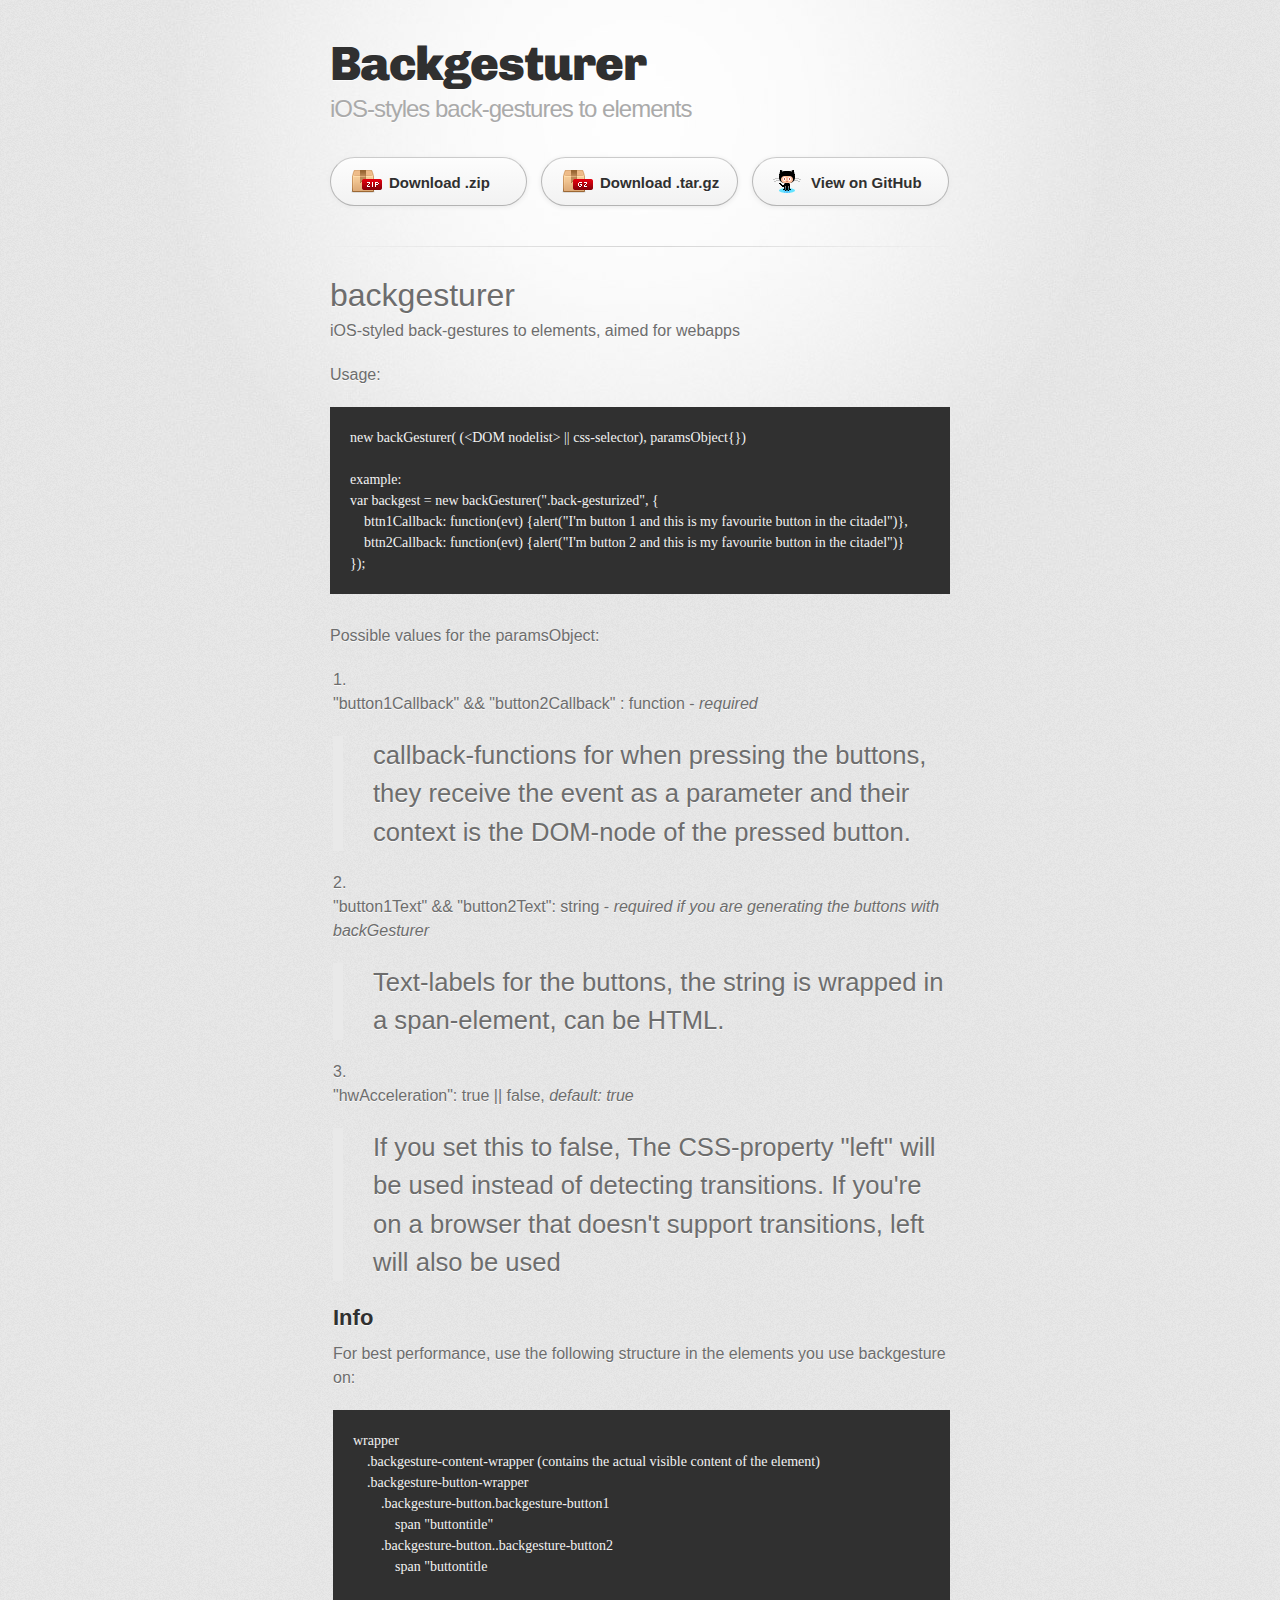
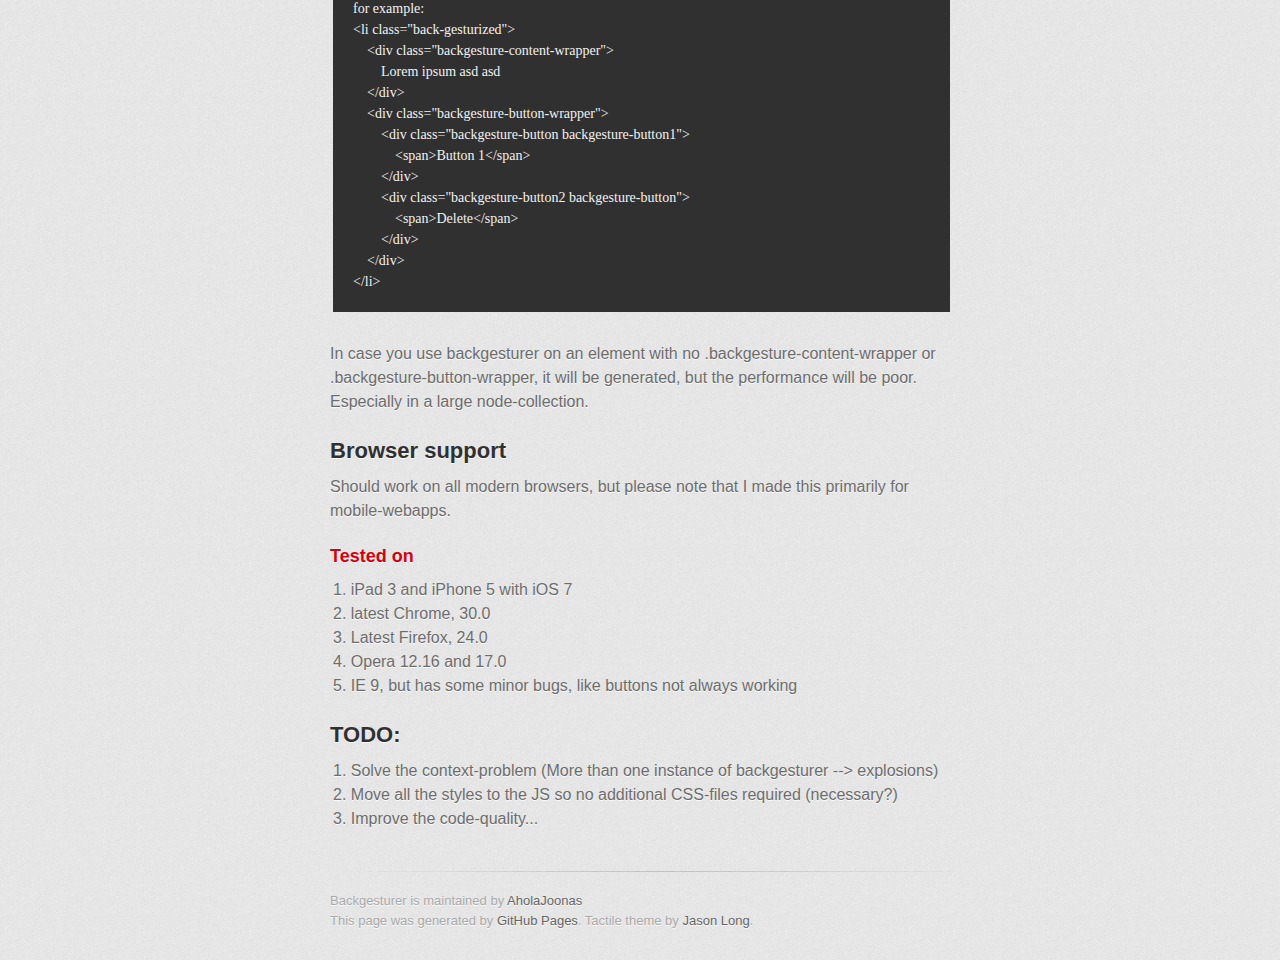
==== index.html @ 20828488 "Create gh-pages branch via GitHub" ====
<!DOCTYPE html>
<html>
  <head>
    <meta charset='utf-8'>
    <meta http-equiv="X-UA-Compatible" content="chrome=1">
    <link href='https://fonts.googleapis.com/css?family=Chivo:900' rel='stylesheet' type='text/css'>
    <link rel="stylesheet" type="text/css" href="stylesheets/stylesheet.css" media="screen" />
    <link rel="stylesheet" type="text/css" href="stylesheets/pygment_trac.css" media="screen" />
    <link rel="stylesheet" type="text/css" href="stylesheets/print.css" media="print" />
    <!--[if lt IE 9]>
    <script src="//html5shiv.googlecode.com/svn/trunk/html5.js"></script>
    <![endif]-->
    <title>Backgesturer by AholaJoonas</title>
  </head>

  <body>
    <div id="container">
      <div class="inner">

        <header>
          <h1>Backgesturer</h1>
          <h2>iOS-styles back-gestures to elements</h2>
        </header>

        <section id="downloads" class="clearfix">
          <a href="https://github.com/AholaJoonas/backgesturer/zipball/master" id="download-zip" class="button"><span>Download .zip</span></a>
          <a href="https://github.com/AholaJoonas/backgesturer/tarball/master" id="download-tar-gz" class="button"><span>Download .tar.gz</span></a>
          <a href="https://github.com/AholaJoonas/backgesturer" id="view-on-github" class="button"><span>View on GitHub</span></a>
        </section>

        <hr>

        <section id="main_content">
          <h1>
<a name="backgesturer" class="anchor" href="#backgesturer"><span class="octicon octicon-link"></span></a>backgesturer</h1>

<p>iOS-styled back-gestures to elements, aimed for webapps</p>

<p>Usage:</p>

<pre><code>new backGesturer( (&lt;DOM nodelist&gt; || css-selector), paramsObject{})

example:
var backgest = new backGesturer(".back-gesturized", {
    bttn1Callback: function(evt) {alert("I'm button 1 and this is my favourite button in the citadel")},
    bttn2Callback: function(evt) {alert("I'm button 2 and this is my favourite button in the citadel")}
}); 
</code></pre>

<p>Possible values for the paramsObject:</p>

<ol>
<li>
<p>"button1Callback" &amp;&amp; "button2Callback" : function - <em>required</em> </p>

<blockquote>
<p>callback-functions for when pressing the buttons, they receive the event as a parameter and their context is the DOM-node of the pressed button.</p>
</blockquote>
</li>
<li>
<p>"button1Text" &amp;&amp; "button2Text": string - <em>required if you are generating the buttons with backGesturer</em></p>

<blockquote>
<p>Text-labels for the buttons, the string is wrapped in a span-element, can be HTML.</p>
</blockquote>
</li>
<li>
<p>"hwAcceleration": true || false,  <em>default: true</em></p>

<blockquote>
<p>If you set this to false, The CSS-property "left" will be used instead of detecting transitions.
If you're on a browser that doesn't support transitions, left will also be used</p>
</blockquote>

<h2>
<a name="info" class="anchor" href="#info"><span class="octicon octicon-link"></span></a>Info</h2>

<p>For best performance, use the following structure in the elements you use backgesture on:</p>

<pre><code>wrapper
    .backgesture-content-wrapper (contains the actual visible content of the element)
    .backgesture-button-wrapper
        .backgesture-button.backgesture-button1
            span "buttontitle"
        .backgesture-button..backgesture-button2
            span "buttontitle

for example:
&lt;li class="back-gesturized"&gt;
    &lt;div class="backgesture-content-wrapper"&gt;
        Lorem ipsum asd asd
    &lt;/div&gt;
    &lt;div class="backgesture-button-wrapper"&gt;
        &lt;div class="backgesture-button backgesture-button1"&gt;
            &lt;span&gt;Button 1&lt;/span&gt;
        &lt;/div&gt;
        &lt;div class="backgesture-button2 backgesture-button"&gt;
            &lt;span&gt;Delete&lt;/span&gt;
        &lt;/div&gt;
    &lt;/div&gt;
&lt;/li&gt;
</code></pre>
</li>
</ol><p>In case you use backgesturer on an element with no .backgesture-content-wrapper or .backgesture-button-wrapper, it will be generated, but the performance will be poor. Especially in a large node-collection.</p>

<h2>
<a name="browser-support" class="anchor" href="#browser-support"><span class="octicon octicon-link"></span></a>Browser support</h2>

<p>Should work on all modern browsers, but please note that I made this primarily for mobile-webapps.</p>

<h3>
<a name="tested-on" class="anchor" href="#tested-on"><span class="octicon octicon-link"></span></a>Tested on</h3>

<ol>
<li>iPad 3 and iPhone 5 with iOS 7</li>
<li>latest Chrome, 30.0</li>
<li>Latest Firefox, 24.0</li>
<li>Opera 12.16 and 17.0</li>
<li>IE 9, but has some minor bugs, like buttons not always working</li>
</ol><h2>
<a name="todo" class="anchor" href="#todo"><span class="octicon octicon-link"></span></a>TODO:</h2>

<ol>
<li>Solve the context-problem (More than one instance of backgesturer --&gt; explosions)</li>
<li>Move all the styles to the JS so no additional CSS-files required (necessary?)</li>
<li>Improve the code-quality...</li>
</ol>
        </section>

        <footer>
          Backgesturer is maintained by <a href="https://github.com/AholaJoonas">AholaJoonas</a><br>
          This page was generated by <a href="http://pages.github.com">GitHub Pages</a>. Tactile theme by <a href="https://twitter.com/jasonlong">Jason Long</a>.
        </footer>

        
      </div>
    </div>
  </body>
</html>
---- stylesheets/stylesheet.css ----
/* http://meyerweb.com/eric/tools/css/reset/ 
   v2.0 | 20110126
   License: none (public domain)
*/
html, body, div, span, applet, object, iframe,
h1, h2, h3, h4, h5, h6, p, blockquote, pre,
a, abbr, acronym, address, big, cite, code,
del, dfn, em, img, ins, kbd, q, s, samp,
small, strike, strong, sub, sup, tt, var,
b, u, i, center,
dl, dt, dd, ol, ul, li,
fieldset, form, label, legend,
table, caption, tbody, tfoot, thead, tr, th, td,
article, aside, canvas, details, embed, 
figure, figcaption, footer, header, hgroup, 
menu, nav, output, ruby, section, summary,
time, mark, audio, video {
	margin: 0;
	padding: 0;
	border: 0;
	font-size: 100%;
	font: inherit;
	vertical-align: baseline;
}
/* HTML5 display-role reset for older browsers */
article, aside, details, figcaption, figure, 
footer, header, hgroup, menu, nav, section {
	display: block;
}
body {
	line-height: 1;
}
ol, ul {
	list-style: none;
}
blockquote, q {
	quotes: none;
}
blockquote:before, blockquote:after,
q:before, q:after {
	content: '';
	content: none;
}
table {
	border-collapse: collapse;
	border-spacing: 0;
}

/* LAYOUT STYLES */
body {
  font-size: 1em;
  line-height: 1.5; 
  background: #e7e7e7 url(../images/body-bg.png) 0 0 repeat;
  font-family: 'Helvetica Neue', Helvetica, Arial, serif;
  text-shadow: 0 1px 0 rgba(255, 255, 255, 0.8);
  color: #6d6d6d;
}

a {
  color: #d5000d;
}
a:hover {
  color: #c5000c;
}

header {
  padding-top: 35px;
  padding-bottom: 25px;
}

header h1 {
  font-family: 'Chivo', 'Helvetica Neue', Helvetica, Arial, serif; font-weight: 900;
  letter-spacing: -1px;
  font-size: 48px;
  color: #303030;
  line-height: 1.2;
}

header h2 {
  letter-spacing: -1px;
  font-size: 24px;
  color: #aaa;
  font-weight: normal;
  line-height: 1.3;
}

#container {
  background: transparent url(../images/highlight-bg.jpg) 50% 0 no-repeat;
  min-height: 595px;
}

.inner {
  width: 620px;
  margin: 0 auto;
}

#container .inner img {
  max-width: 100%;
}

#downloads {
  margin-bottom: 40px;
}

a.button {
  -moz-border-radius: 30px;
  -webkit-border-radius: 30px;                     
  border-radius: 30px;
  border-top: solid 1px #cbcbcb;
  border-left: solid 1px #b7b7b7;
  border-right: solid 1px #b7b7b7;
  border-bottom: solid 1px #b3b3b3;
  color: #303030;
  line-height: 25px;
  font-weight: bold;
  font-size: 15px;
  padding: 12px 8px 12px 8px;
  display: block;
  float: left;
  width: 179px;
  margin-right: 14px;  
  background: #fdfdfd; /* Old browsers */
  background: -moz-linear-gradient(top,  #fdfdfd 0%, #f2f2f2 100%); /* FF3.6+ */
  background: -webkit-gradient(linear, left top, left bottom, color-stop(0%,#fdfdfd), color-stop(100%,#f2f2f2)); /* Chrome,Safari4+ */
  background: -webkit-linear-gradient(top,  #fdfdfd 0%,#f2f2f2 100%); /* Chrome10+,Safari5.1+ */
  background: -o-linear-gradient(top,  #fdfdfd 0%,#f2f2f2 100%); /* Opera 11.10+ */
  background: -ms-linear-gradient(top,  #fdfdfd 0%,#f2f2f2 100%); /* IE10+ */
  background: linear-gradient(top,  #fdfdfd 0%,#f2f2f2 100%); /* W3C */
  filter: progid:DXImageTransform.Microsoft.gradient( startColorstr='#fdfdfd', endColorstr='#f2f2f2',GradientType=0 ); /* IE6-9 */
  -webkit-box-shadow: 10px 10px 5px #888;
  -moz-box-shadow: 10px 10px 5px #888;
  box-shadow: 0px 1px 5px #e8e8e8;
}
a.button:hover {
  border-top: solid 1px #b7b7b7;
  border-left: solid 1px #b3b3b3;
  border-right: solid 1px #b3b3b3;
  border-bottom: solid 1px #b3b3b3;
  background: #fafafa; /* Old browsers */
  background: -moz-linear-gradient(top,  #fdfdfd 0%, #f6f6f6 100%); /* FF3.6+ */
  background: -webkit-gradient(linear, left top, left bottom, color-stop(0%,#fdfdfd), color-stop(100%,#f6f6f6)); /* Chrome,Safari4+ */
  background: -webkit-linear-gradient(top,  #fdfdfd 0%,#f6f6f6 100%); /* Chrome10+,Safari5.1+ */
  background: -o-linear-gradient(top,  #fdfdfd 0%,#f6f6f6 100%); /* Opera 11.10+ */
  background: -ms-linear-gradient(top,  #fdfdfd 0%,#f6f6f6 100%); /* IE10+ */
  background: linear-gradient(top,  #fdfdfd 0%,#f6f6f6, 100%); /* W3C */
  filter: progid:DXImageTransform.Microsoft.gradient( startColorstr='#fdfdfd', endColorstr='#f6f6f6',GradientType=0 ); /* IE6-9 */
}

a.button span {
  padding-left: 50px;
  display: block;
  height: 23px;
}

#download-zip span {
  background: transparent url(../images/zip-icon.png) 12px 50% no-repeat;
}
#download-tar-gz span {
  background: transparent url(../images/tar-gz-icon.png) 12px 50% no-repeat;
}
#view-on-github span {
  background: transparent url(../images/octocat-icon.png) 12px 50% no-repeat;
}
#view-on-github {
  margin-right: 0;
}

code, pre {
  font-family: Monaco, "Bitstream Vera Sans Mono", "Lucida Console", Terminal;
  color: #222;
  margin-bottom: 30px;
  font-size: 14px;
}

code {
  background-color: #f2f2f2;
  border: solid 1px #ddd;
  padding: 0 3px;
}

pre {
  padding: 20px;
  background: #303030;
  color: #f2f2f2;
  text-shadow: none;
  overflow: auto;
}
pre code {
  color: #f2f2f2;
  background-color: #303030;
  border: none;
  padding: 0;
}

ul, ol, dl {
  margin-bottom: 20px;
}


/* COMMON STYLES */

hr {
  height: 1px;
  line-height: 1px;
  margin-top: 1em;
  padding-bottom: 1em;
  border: none;
  background: transparent url('../images/hr.png') 50% 0 no-repeat;
}

strong {
  font-weight: bold;
}

em {
  font-style: italic;
}

table {
  width: 100%;
  border: 1px solid #ebebeb;
}

th {
  font-weight: 500;
}

td {
  border: 1px solid #ebebeb;
  text-align: center; 
  font-weight: 300;
}

form {
  background: #f2f2f2;
  padding: 20px;
  
}


/* GENERAL ELEMENT TYPE STYLES */

h1 {
  font-size: 32px;
} 

h2 {
  font-size: 22px;
  font-weight: bold;
  color: #303030;
  margin-bottom: 8px;
} 

h3 {
  color: #d5000d;
  font-size: 18px;
  font-weight: bold;
  margin-bottom: 8px;
} 
 
h4 {
  font-size: 16px;
  color: #303030;
  font-weight: bold;
} 

h5 {
  font-size: 1em;
  color: #303030;
} 

h6 {
  font-size: .8em;
  color: #303030;
} 

p {
  font-weight: 300;
  margin-bottom: 20px;
}
 
a {
  text-decoration: none;
}

p a {
  font-weight: 400;
}

blockquote {
  font-size: 1.6em;
  border-left: 10px solid #e9e9e9;
  margin-bottom: 20px;
  padding: 0 0 0 30px;
}

ul li {
  list-style: disc inside;
  padding-left: 20px;
}

ol li {
  list-style: decimal inside;
  padding-left: 3px;
}

dl dt {
  color: #303030;
}

footer {
  background: transparent url('../images/hr.png') 0 0 no-repeat;
  margin-top: 40px;
  padding-top: 20px;
  padding-bottom: 30px;
  font-size: 13px;
  color: #aaa;
}

footer a {
  color: #666;
}
footer a:hover {
  color: #444;
}

/* MISC */
.clearfix:after {
  clear: both;
  content: '.';
  display: block;
  visibility: hidden;
  height: 0;
}

.clearfix {display: inline-block;}
* html .clearfix {height: 1%;}
.clearfix {display: block;}

/* #Media Queries
================================================== */

/* Smaller than standard 960 (devices and browsers) */
@media only screen and (max-width: 959px) {}

/* Tablet Portrait size to standard 960 (devices and browsers) */
@media only screen and (min-width: 768px) and (max-width: 959px) {}

/* All Mobile Sizes (devices and browser) */
@media only screen and (max-width: 767px) {
  header {
    padding-top: 10px;
    padding-bottom: 10px;
  }
  #downloads {
    margin-bottom: 25px;
  }
  #download-zip, #download-tar-gz {
    display: none;
  }
  .inner {
    width: 94%;
    margin: 0 auto;
  }
}

/* Mobile Landscape Size to Tablet Portrait (devices and browsers) */
@media only screen and (min-width: 480px) and (max-width: 767px) {}

/* Mobile Portrait Size to Mobile Landscape Size (devices and browsers) */
@media only screen and (max-width: 479px) {}
---- stylesheets/pygment_trac.css ----
.highlight  { background: #ffffff; }
.highlight .c { color: #999988; font-style: italic } /* Comment */
.highlight .err { color: #a61717; background-color: #e3d2d2 } /* Error */
.highlight .k { font-weight: bold } /* Keyword */
.highlight .o { font-weight: bold } /* Operator */
.highlight .cm { color: #999988; font-style: italic } /* Comment.Multiline */
.highlight .cp { color: #999999; font-weight: bold } /* Comment.Preproc */
.highlight .c1 { color: #999988; font-style: italic } /* Comment.Single */
.highlight .cs { color: #999999; font-weight: bold; font-style: italic } /* Comment.Special */
.highlight .gd { color: #000000; background-color: #ffdddd } /* Generic.Deleted */
.highlight .gd .x { color: #000000; background-color: #ffaaaa } /* Generic.Deleted.Specific */
.highlight .ge { font-style: italic } /* Generic.Emph */
.highlight .gr { color: #aa0000 } /* Generic.Error */
.highlight .gh { color: #999999 } /* Generic.Heading */
.highlight .gi { color: #000000; background-color: #ddffdd } /* Generic.Inserted */
.highlight .gi .x { color: #000000; background-color: #aaffaa } /* Generic.Inserted.Specific */
.highlight .go { color: #888888 } /* Generic.Output */
.highlight .gp { color: #555555 } /* Generic.Prompt */
.highlight .gs { font-weight: bold } /* Generic.Strong */
.highlight .gu { color: #800080; font-weight: bold; } /* Generic.Subheading */
.highlight .gt { color: #aa0000 } /* Generic.Traceback */
.highlight .kc { font-weight: bold } /* Keyword.Constant */
.highlight .kd { font-weight: bold } /* Keyword.Declaration */
.highlight .kn { font-weight: bold } /* Keyword.Namespace */
.highlight .kp { font-weight: bold } /* Keyword.Pseudo */
.highlight .kr { font-weight: bold } /* Keyword.Reserved */
.highlight .kt { color: #445588; font-weight: bold } /* Keyword.Type */
.highlight .m { color: #009999 } /* Literal.Number */
.highlight .s { color: #d14 } /* Literal.String */
.highlight .na { color: #008080 } /* Name.Attribute */
.highlight .nb { color: #0086B3 } /* Name.Builtin */
.highlight .nc { color: #445588; font-weight: bold } /* Name.Class */
.highlight .no { color: #008080 } /* Name.Constant */
.highlight .ni { color: #800080 } /* Name.Entity */
.highlight .ne { color: #990000; font-weight: bold } /* Name.Exception */
.highlight .nf { color: #990000; font-weight: bold } /* Name.Function */
.highlight .nn { color: #555555 } /* Name.Namespace */
.highlight .nt { color: #000080 } /* Name.Tag */
.highlight .nv { color: #008080 } /* Name.Variable */
.highlight .ow { font-weight: bold } /* Operator.Word */
.highlight .w { color: #bbbbbb } /* Text.Whitespace */
.highlight .mf { color: #009999 } /* Literal.Number.Float */
.highlight .mh { color: #009999 } /* Literal.Number.Hex */
.highlight .mi { color: #009999 } /* Literal.Number.Integer */
.highlight .mo { color: #009999 } /* Literal.Number.Oct */
.highlight .sb { color: #d14 } /* Literal.String.Backtick */
.highlight .sc { color: #d14 } /* Literal.String.Char */
.highlight .sd { color: #d14 } /* Literal.String.Doc */
.highlight .s2 { color: #d14 } /* Literal.String.Double */
.highlight .se { color: #d14 } /* Literal.String.Escape */
.highlight .sh { color: #d14 } /* Literal.String.Heredoc */
.highlight .si { color: #d14 } /* Literal.String.Interpol */
.highlight .sx { color: #d14 } /* Literal.String.Other */
.highlight .sr { color: #009926 } /* Literal.String.Regex */
.highlight .s1 { color: #d14 } /* Literal.String.Single */
.highlight .ss { color: #990073 } /* Literal.String.Symbol */
.highlight .bp { color: #999999 } /* Name.Builtin.Pseudo */
.highlight .vc { color: #008080 } /* Name.Variable.Class */
.highlight .vg { color: #008080 } /* Name.Variable.Global */
.highlight .vi { color: #008080 } /* Name.Variable.Instance */
.highlight .il { color: #009999 } /* Literal.Number.Integer.Long */

.type-csharp .highlight .k { color: #0000FF }
.type-csharp .highlight .kt { color: #0000FF }
.type-csharp .highlight .nf { color: #000000; font-weight: normal }
.type-csharp .highlight .nc { color: #2B91AF }
.type-csharp .highlight .nn { color: #000000 }
.type-csharp .highlight .s { color: #A31515 }
.type-csharp .highlight .sc { color: #A31515 }
---- stylesheets/print.css ----
html, body, div, span, applet, object, iframe,
h1, h2, h3, h4, h5, h6, p, blockquote, pre,
a, abbr, acronym, address, big, cite, code,
del, dfn, em, img, ins, kbd, q, s, samp,
small, strike, strong, sub, sup, tt, var,
b, u, i, center,
dl, dt, dd, ol, ul, li,
fieldset, form, label, legend,
table, caption, tbody, tfoot, thead, tr, th, td,
article, aside, canvas, details, embed, 
figure, figcaption, footer, header, hgroup, 
menu, nav, output, ruby, section, summary,
time, mark, audio, video {
  margin: 0;
  padding: 0;
  border: 0;
  font-size: 100%;
  font: inherit;
  vertical-align: baseline;
}
/* HTML5 display-role reset for older browsers */
article, aside, details, figcaption, figure, 
footer, header, hgroup, menu, nav, section {
  display: block;
}
body {
  line-height: 1;
}
ol, ul {
  list-style: none;
}
blockquote, q {
  quotes: none;
}
blockquote:before, blockquote:after,
q:before, q:after {
  content: '';
  content: none;
}
table {
  border-collapse: collapse;
  border-spacing: 0;
}
body {
  font-size: 13px;
  line-height: 1.5; 
  font-family: 'Helvetica Neue', Helvetica, Arial, serif;
  color: #000;
}

a {
  color: #d5000d;
  font-weight: bold;
}

header {
  padding-top: 35px;
  padding-bottom: 10px;
}

header h1 {
  font-weight: bold;
  letter-spacing: -1px;
  font-size: 48px;
  color: #303030;
  line-height: 1.2;
}

header h2 {
  letter-spacing: -1px;
  font-size: 24px;
  color: #aaa;
  font-weight: normal;
  line-height: 1.3;
}
#downloads {
  display: none;
}
#main_content {
  padding-top: 20px;
}

code, pre {
  font-family: Monaco, "Bitstream Vera Sans Mono", "Lucida Console", Terminal;
  color: #222;
  margin-bottom: 30px;
  font-size: 12px;
}

code {
  padding: 0 3px;
}

pre {
  border: solid 1px #ddd;
  padding: 20px;
  overflow: auto;
}
pre code {
  padding: 0;
}

ul, ol, dl {
  margin-bottom: 20px;
}


/* COMMON STYLES */

table {
  width: 100%;
  border: 1px solid #ebebeb;
}

th {
  font-weight: 500;
}

td {
  border: 1px solid #ebebeb;
  text-align: center; 
  font-weight: 300;
}

form {
  background: #f2f2f2;
  padding: 20px;
  
}


/* GENERAL ELEMENT TYPE STYLES */

h1 {
  font-size: 2.8em;
} 

h2 {
  font-size: 22px;
  font-weight: bold;
  color: #303030;
  margin-bottom: 8px;
} 

h3 {
  color: #d5000d;
  font-size: 18px;
  font-weight: bold;
  margin-bottom: 8px;
} 
 
h4 {
  font-size: 16px;
  color: #303030;
  font-weight: bold;
} 

h5 {
  font-size: 1em;
  color: #303030;
} 

h6 {
  font-size: .8em;
  color: #303030;
} 

p {
  font-weight: 300;
  margin-bottom: 20px;
}
 
a {
  text-decoration: none;
}

p a {
  font-weight: 400;
}

blockquote {
  font-size: 1.6em;
  border-left: 10px solid #e9e9e9;
  margin-bottom: 20px;
  padding: 0 0 0 30px;
}

ul li {
  list-style: disc inside;
  padding-left: 20px;
}

ol li {
  list-style: decimal inside;
  padding-left: 3px;
}

dl dd {
  font-style: italic;
  font-weight: 100;
}

footer {
  margin-top: 40px;
  padding-top: 20px;
  padding-bottom: 30px;
  font-size: 13px;
  color: #aaa;
}

footer a {
  color: #666;
}

/* MISC */
.clearfix:after {
  clear: both;
  content: '.';
  display: block;
  visibility: hidden;
  height: 0;
}

.clearfix {display: inline-block;}
* html .clearfix {height: 1%;}
.clearfix {display: block;}
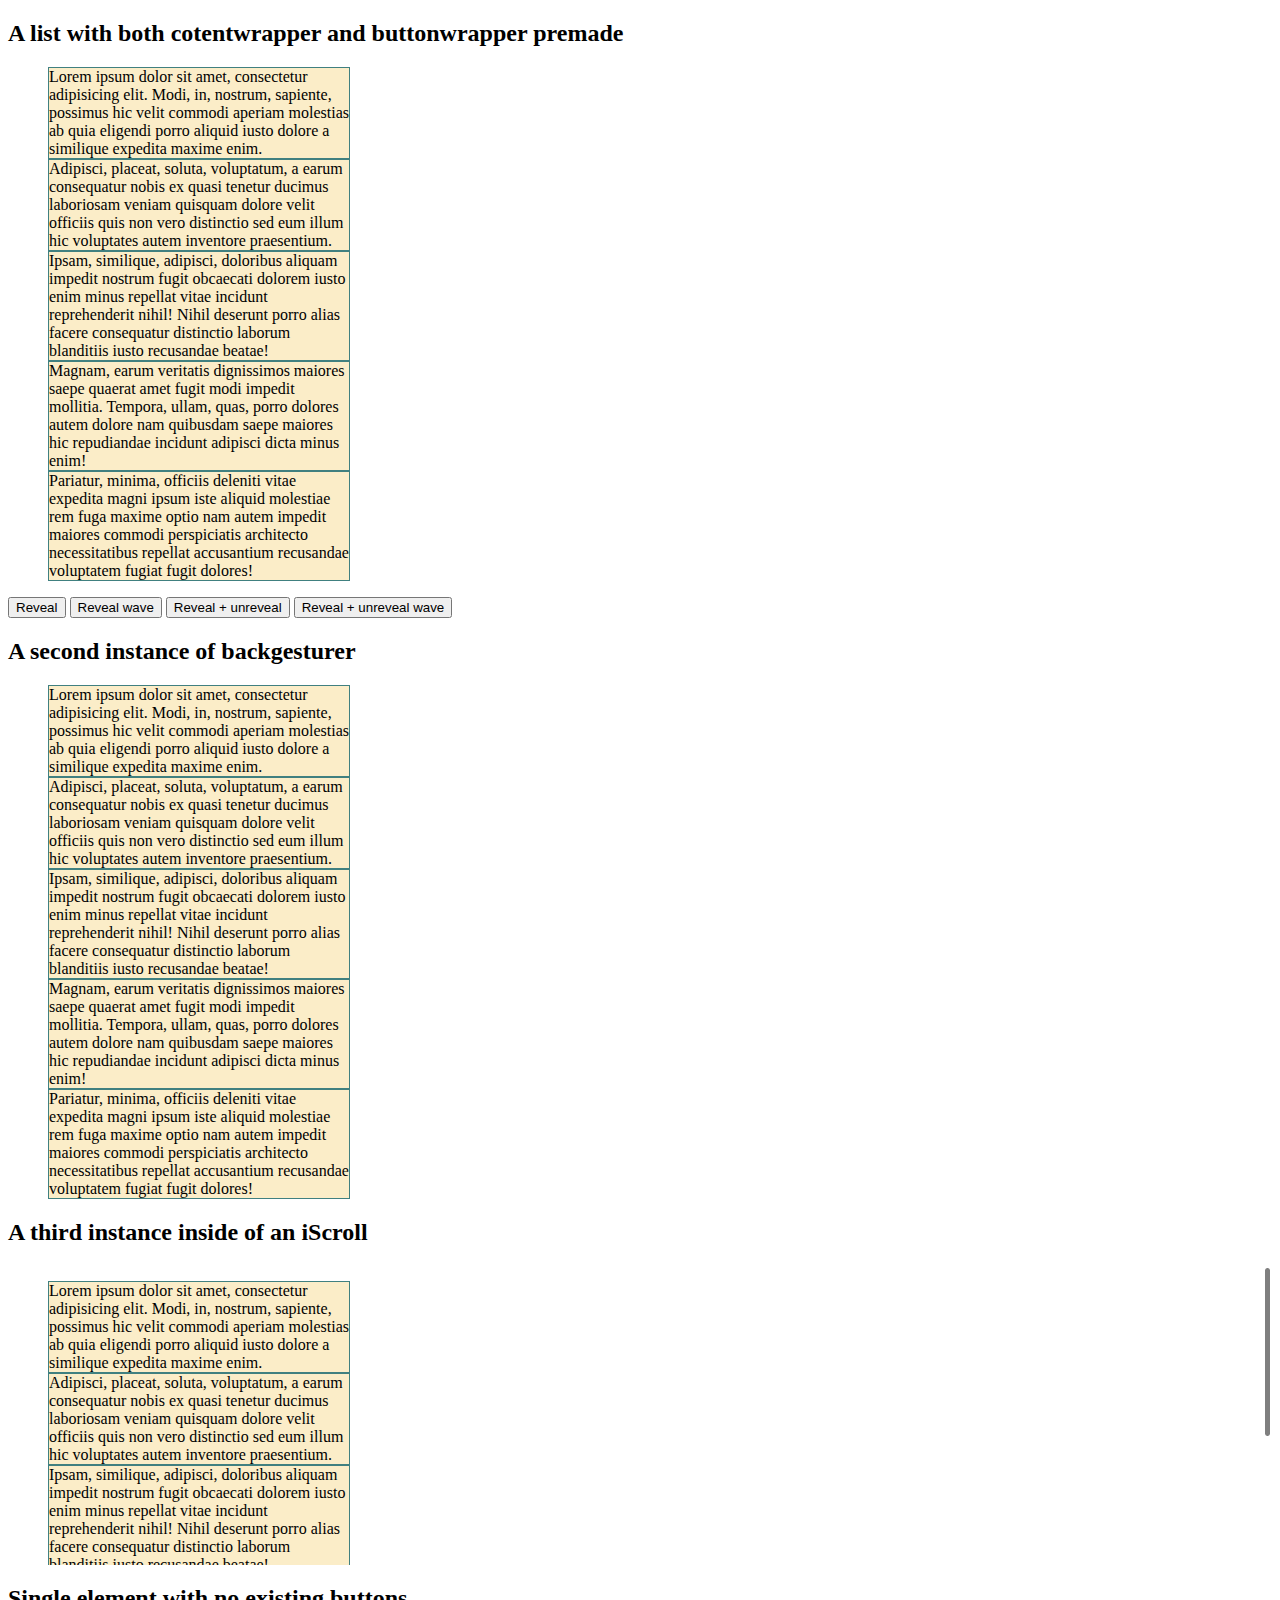
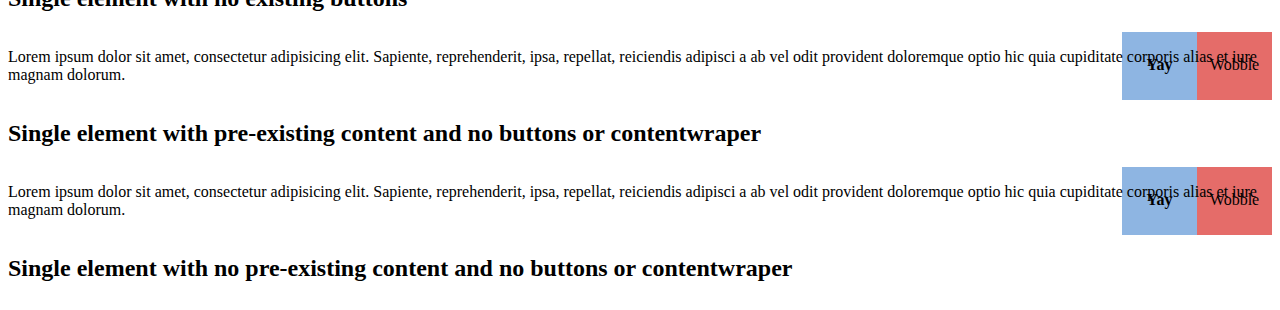
==== commit ef7e5469: "Moving files around" ====
--- a/index.html
+++ b/index.html
@@ -1,139 +1,103 @@
 <!DOCTYPE html>
 <html>
-  <head>
-    <meta charset='utf-8'>
-    <meta http-equiv="X-UA-Compatible" content="chrome=1">
-    <link href='https://fonts.googleapis.com/css?family=Chivo:900' rel='stylesheet' type='text/css'>
-    <link rel="stylesheet" type="text/css" href="stylesheets/stylesheet.css" media="screen" />
-    <link rel="stylesheet" type="text/css" href="stylesheets/pygment_trac.css" media="screen" />
-    <link rel="stylesheet" type="text/css" href="stylesheets/print.css" media="print" />
-    <!--[if lt IE 9]>
-    <script src="//html5shiv.googlecode.com/svn/trunk/html5.js"></script>
-    <![endif]-->
-    <title>Backgesturer by AholaJoonas</title>
-  </head>
+<head>
+	<meta charset="utf-8">
+	<title>Backgesturer Test</title>
+	<link rel="stylesheet" href="stylesheets/backgesturer.css"></link>
+	<link rel="stylesheet" href="stylesheets/test.css"></link>
+</head>
+<body>
+	<h2>A list with both cotentwrapper and buttonwrapper premade</h2>
+	<ul>
+		<li class="back-gesturized">
+			<div class="backgesture-content-wrapper">Lorem ipsum dolor sit amet, consectetur adipisicing elit. Modi, in, nostrum, sapiente, possimus hic velit commodi aperiam molestias ab quia eligendi porro aliquid iusto dolore a similique expedita maxime enim.</div>
+			<div class="backgesture-button-wrapper"><div class="backgesture-button backgesture-button1"><span>Button 1</span></div><div class="backgesture-button2 backgesture-button"><span>Delete</span></div></div>
+		</li>
+		<li class="back-gesturized">
+			<div class="backgesture-content-wrapper">Adipisci, placeat, soluta, voluptatum, a earum consequatur nobis ex quasi tenetur ducimus laboriosam veniam quisquam dolore velit officiis quis non vero distinctio sed eum illum hic voluptates autem inventore praesentium.</div>
+			<div class="backgesture-button-wrapper"><div class="backgesture-button backgesture-button1"><span>Button 1</span></div><div class="backgesture-button2 backgesture-button"><span>Delete</span></div></div>
+		</li>
+		<li class="back-gesturized">
+			<div class="backgesture-content-wrapper">Ipsam, similique, adipisci, doloribus aliquam impedit nostrum fugit obcaecati dolorem iusto enim minus repellat vitae incidunt reprehenderit nihil! Nihil deserunt porro alias facere consequatur distinctio laborum blanditiis iusto recusandae beatae!</div>
+			<div class="backgesture-button-wrapper"><div class="backgesture-button backgesture-button1"><span>Button 1</span></div><div class="backgesture-button2 backgesture-button"><span>Delete</span></div></div>
+		</li>
+		<li class="back-gesturized">
+			<div class="backgesture-content-wrapper">Magnam, earum veritatis dignissimos maiores saepe quaerat amet fugit modi impedit mollitia. Tempora, ullam, quas, porro dolores autem dolore nam quibusdam saepe maiores hic repudiandae incidunt adipisci dicta minus enim!</div>
+			<div class="backgesture-button-wrapper"><div class="backgesture-button backgesture-button1"><span>Button 1</span></div><div class="backgesture-button2 backgesture-button"><span>Delete</span></div></div>
+		</li>
+		<li class="back-gesturized">
+			<div class="backgesture-content-wrapper">Pariatur, minima, officiis deleniti vitae expedita magni ipsum iste aliquid molestiae rem fuga maxime optio nam autem impedit maiores commodi perspiciatis architecto necessitatibus repellat accusantium recusandae voluptatem fugiat fugit dolores!</div>
+			<div class="backgesture-button-wrapper"><div class="backgesture-button backgesture-button1"><span>Button 1</span></div><div class="backgesture-button2 backgesture-button"><span>Delete</span></div></div>
+		</li>
+	</ul>
+	<button class='test-reveal reveal1'>Reveal</button>
+	<button class='test-reveal reveal-wave'>Reveal wave</button>
+	<button class='test-reveal reveal-unreveal1'>Reveal + unreveal</button>
+	<button class='test-reveal reveal-unreveal-wave'>Reveal + unreveal wave</button>
+<h2>A second instance of backgesturer</h2>
+	<ul>
+		<li class="back-gesturized-too">
+			<div class="backgesture-content-wrapper">Lorem ipsum dolor sit amet, consectetur adipisicing elit. Modi, in, nostrum, sapiente, possimus hic velit commodi aperiam molestias ab quia eligendi porro aliquid iusto dolore a similique expedita maxime enim.</div>
+		</li>
+		<li class="back-gesturized-too">
+			<div class="backgesture-content-wrapper">Adipisci, placeat, soluta, voluptatum, a earum consequatur nobis ex quasi tenetur ducimus laboriosam veniam quisquam dolore velit officiis quis non vero distinctio sed eum illum hic voluptates autem inventore praesentium.</div>
+		</li>
+		<li class="back-gesturized-too">
+			<div class="backgesture-content-wrapper">Ipsam, similique, adipisci, doloribus aliquam impedit nostrum fugit obcaecati dolorem iusto enim minus repellat vitae incidunt reprehenderit nihil! Nihil deserunt porro alias facere consequatur distinctio laborum blanditiis iusto recusandae beatae!</div>
+		</li>
+		<li class="back-gesturized-too">
+			<div class="backgesture-content-wrapper">Magnam, earum veritatis dignissimos maiores saepe quaerat amet fugit modi impedit mollitia. Tempora, ullam, quas, porro dolores autem dolore nam quibusdam saepe maiores hic repudiandae incidunt adipisci dicta minus enim!</div>
+		</li>
+		<li class="back-gesturized-too">
+			<div class="backgesture-content-wrapper">Pariatur, minima, officiis deleniti vitae expedita magni ipsum iste aliquid molestiae rem fuga maxime optio nam autem impedit maiores commodi perspiciatis architecto necessitatibus repellat accusantium recusandae voluptatem fugiat fugit dolores!</div>
+		</li>
+	</ul>
+	
+<h2>A third instance inside of an iScroll</h2>
+<div id="iscroll-wrapper">
+    <ul>
+        <li class="back-gesturized-three">
+            <div class="backgesture-content-wrapper">Lorem ipsum dolor sit amet, consectetur adipisicing elit. Modi, in, nostrum, sapiente, possimus hic velit commodi aperiam molestias ab quia eligendi porro aliquid iusto dolore a similique expedita maxime enim.</div>
+            <div class="backgesture-button-wrapper"><div class="backgesture-button backgesture-button1"><span>button222222222</span></div><div class="backgesture-button2 backgesture-button"><span>Delete</span></div></div>
+        </li>
+        <li class="back-gesturized-three">
+            <div class="backgesture-content-wrapper">Adipisci, placeat, soluta, voluptatum, a earum consequatur nobis ex quasi tenetur ducimus laboriosam veniam quisquam dolore velit officiis quis non vero distinctio sed eum illum hic voluptates autem inventore praesentium.</div>
+            <div class="backgesture-button-wrapper"><div class="backgesture-button backgesture-button1"><span>button222222222</span></div><div class="backgesture-button2 backgesture-button"><span>Delete</span></div></div>
+        </li>
+        <li class="back-gesturized-three">
+            <div class="backgesture-content-wrapper">Ipsam, similique, adipisci, doloribus aliquam impedit nostrum fugit obcaecati dolorem iusto enim minus repellat vitae incidunt reprehenderit nihil! Nihil deserunt porro alias facere consequatur distinctio laborum blanditiis iusto recusandae beatae!</div>
+            <div class="backgesture-button-wrapper"><div class="backgesture-button backgesture-button1"><span>button222222222</span></div><div class="backgesture-button2 backgesture-button"><span>Delete</span></div></div>
+        </li>
+        <li class="back-gesturized-three">
+            <div class="backgesture-content-wrapper">Magnam, earum veritatis dignissimos maiores saepe quaerat amet fugit modi impedit mollitia. Tempora, ullam, quas, porro dolores autem dolore nam quibusdam saepe maiores hic repudiandae incidunt adipisci dicta minus enim!</div>
+            <div class="backgesture-button-wrapper"><div class="backgesture-button backgesture-button1"><span>button222222222</span></div><div class="backgesture-button2 backgesture-button"><span>Delete</span></div></div>
+        </li>
+        <li class="back-gesturized-three">
+            <div class="backgesture-content-wrapper">Pariatur, minima, officiis deleniti vitae expedita magni ipsum iste aliquid molestiae rem fuga maxime optio nam autem impedit maiores commodi perspiciatis architecto necessitatibus repellat accusantium recusandae voluptatem fugiat fugit dolores!</div>
+            <div class="backgesture-button-wrapper"><div class="backgesture-button backgesture-button1"><span>button2222222222</span></div><div class="backgesture-button2 backgesture-button"><span>Delete</span></div></div>
+        </li>
+    </ul>
+</div>
+	
+	<h2> Single element with no existing buttons </h2>
+	<div class="back-gesturized">
+		<div class="backgesture-content-wrapper">
+			<p>Lorem ipsum dolor sit amet, consectetur adipisicing elit. Sapiente, reprehenderit, ipsa, repellat, reiciendis adipisci a ab vel odit provident doloremque optio hic quia cupiditate corporis alias et iure magnam dolorum.</p>
+		</div> 
+	</div>
 
-  <body>
-    <div id="container">
-      <div class="inner">
+	<h2> Single element with pre-existing content and no buttons or contentwraper</h2>
+	<div class="back-gesturized">
+		<p>Lorem ipsum dolor sit amet, consectetur adipisicing elit. Sapiente, reprehenderit, ipsa, repellat, reiciendis adipisci a ab vel odit provident doloremque optio hic quia cupiditate corporis alias et iure magnam dolorum.</p>
+	</div>
 
-        <header>
-          <h1>Backgesturer</h1>
-          <h2>iOS-styles back-gestures to elements</h2>
-        </header>
 
-        <section id="downloads" class="clearfix">
-          <a href="https://github.com/AholaJoonas/backgesturer/zipball/master" id="download-zip" class="button"><span>Download .zip</span></a>
-          <a href="https://github.com/AholaJoonas/backgesturer/tarball/master" id="download-tar-gz" class="button"><span>Download .tar.gz</span></a>
-          <a href="https://github.com/AholaJoonas/backgesturer" id="view-on-github" class="button"><span>View on GitHub</span></a>
-        </section>
+	<h2> Single element with no pre-existing content and no buttons or contentwraper</h2>
+	<div class="back-gesturized">
+	</div>
+    <script type="text/javascript" src="../backgesturer.js"></script>
+    <script type="text/javascript" src="iScroll.js"></script>
+    <script type="text/javascript" src="test.js"></script>
+</body>
 
-        <hr>
-
-        <section id="main_content">
-          <h1>
-<a name="backgesturer" class="anchor" href="#backgesturer"><span class="octicon octicon-link"></span></a>backgesturer</h1>
-
-<p>iOS-styled back-gestures to elements, aimed for webapps</p>
-
-<p>Usage:</p>
-
-<pre><code>new backGesturer( (&lt;DOM nodelist&gt; || css-selector), paramsObject{})
-
-example:
-var backgest = new backGesturer(".back-gesturized", {
-    bttn1Callback: function(evt) {alert("I'm button 1 and this is my favourite button in the citadel")},
-    bttn2Callback: function(evt) {alert("I'm button 2 and this is my favourite button in the citadel")}
-}); 
-</code></pre>
-
-<p>Possible values for the paramsObject:</p>
-
-<ol>
-<li>
-<p>"button1Callback" &amp;&amp; "button2Callback" : function - <em>required</em> </p>
-
-<blockquote>
-<p>callback-functions for when pressing the buttons, they receive the event as a parameter and their context is the DOM-node of the pressed button.</p>
-</blockquote>
-</li>
-<li>
-<p>"button1Text" &amp;&amp; "button2Text": string - <em>required if you are generating the buttons with backGesturer</em></p>
-
-<blockquote>
-<p>Text-labels for the buttons, the string is wrapped in a span-element, can be HTML.</p>
-</blockquote>
-</li>
-<li>
-<p>"hwAcceleration": true || false,  <em>default: true</em></p>
-
-<blockquote>
-<p>If you set this to false, The CSS-property "left" will be used instead of detecting transitions.
-If you're on a browser that doesn't support transitions, left will also be used</p>
-</blockquote>
-
-<h2>
-<a name="info" class="anchor" href="#info"><span class="octicon octicon-link"></span></a>Info</h2>
-
-<p>For best performance, use the following structure in the elements you use backgesture on:</p>
-
-<pre><code>wrapper
-    .backgesture-content-wrapper (contains the actual visible content of the element)
-    .backgesture-button-wrapper
-        .backgesture-button.backgesture-button1
-            span "buttontitle"
-        .backgesture-button..backgesture-button2
-            span "buttontitle
-
-for example:
-&lt;li class="back-gesturized"&gt;
-    &lt;div class="backgesture-content-wrapper"&gt;
-        Lorem ipsum asd asd
-    &lt;/div&gt;
-    &lt;div class="backgesture-button-wrapper"&gt;
-        &lt;div class="backgesture-button backgesture-button1"&gt;
-            &lt;span&gt;Button 1&lt;/span&gt;
-        &lt;/div&gt;
-        &lt;div class="backgesture-button2 backgesture-button"&gt;
-            &lt;span&gt;Delete&lt;/span&gt;
-        &lt;/div&gt;
-    &lt;/div&gt;
-&lt;/li&gt;
-</code></pre>
-</li>
-</ol><p>In case you use backgesturer on an element with no .backgesture-content-wrapper or .backgesture-button-wrapper, it will be generated, but the performance will be poor. Especially in a large node-collection.</p>
-
-<h2>
-<a name="browser-support" class="anchor" href="#browser-support"><span class="octicon octicon-link"></span></a>Browser support</h2>
-
-<p>Should work on all modern browsers, but please note that I made this primarily for mobile-webapps.</p>
-
-<h3>
-<a name="tested-on" class="anchor" href="#tested-on"><span class="octicon octicon-link"></span></a>Tested on</h3>
-
-<ol>
-<li>iPad 3 and iPhone 5 with iOS 7</li>
-<li>latest Chrome, 30.0</li>
-<li>Latest Firefox, 24.0</li>
-<li>Opera 12.16 and 17.0</li>
-<li>IE 9, but has some minor bugs, like buttons not always working</li>
-</ol><h2>
-<a name="todo" class="anchor" href="#todo"><span class="octicon octicon-link"></span></a>TODO:</h2>
-
-<ol>
-<li>Solve the context-problem (More than one instance of backgesturer --&gt; explosions)</li>
-<li>Move all the styles to the JS so no additional CSS-files required (necessary?)</li>
-<li>Improve the code-quality...</li>
-</ol>
-        </section>
-
-        <footer>
-          Backgesturer is maintained by <a href="https://github.com/AholaJoonas">AholaJoonas</a><br>
-          This page was generated by <a href="http://pages.github.com">GitHub Pages</a>. Tactile theme by <a href="https://twitter.com/jasonlong">Jason Long</a>.
-        </footer>
-
-        
-      </div>
-    </div>
-  </body>
 </html>--- a/stylesheets/backgesturer.css
+++ b/stylesheets/backgesturer.css
@@ -0,0 +1,51 @@
+/* line 2, ../../sass/backgesturer.scss */
+.backgesture-content-wrapper {
+  -webkit-tap-highlight-color: rgba(0, 0, 0, 0);
+  width: 100%;
+  height: 100%;
+  position: relative;
+  z-index: 2;
+  margin: 0;
+  background-color: inherit;
+  -webkit-box-sizing: border-box;
+  -moz-box-sizing: border-box;
+  box-sizing: border-box;
+}
+
+/* line 15, ../../sass/backgesturer.scss */
+.backgesture-button-wrapper {
+  position: absolute;
+  z-index: 1;
+  right: 0;
+  top: 0;
+  height: 100%;
+  width: 150px;
+}
+/* line 22, ../../sass/backgesturer.scss */
+.backgesture-button-wrapper .backgesture-button {
+  display: inline-block;
+  vertical-align: middle;
+  height: 100%;
+  width: 50%;
+  position: relative;
+  background: grey;
+}
+/* line 29, ../../sass/backgesturer.scss */
+.backgesture-button-wrapper .backgesture-button span {
+  position: absolute;
+  margin: auto;
+  top: 0;
+  left: 0;
+  right: 0;
+  bottom: 0;
+  height: 20px;
+  text-align: center;
+}
+/* line 41, ../../sass/backgesturer.scss */
+.backgesture-button-wrapper .backgesture-button1 {
+  background-color: #8eb5e2;
+}
+/* line 45, ../../sass/backgesturer.scss */
+.backgesture-button-wrapper .backgesture-button2 {
+  background-color: #e56c69;
+}
--- a/stylesheets/test.css
+++ b/stylesheets/test.css
@@ -0,0 +1,26 @@
+/* line 1, ../../sass/test.scss */
+li {
+  width: 300px;
+  border: 1px solid #408080;
+  display: block;
+  overflow: hidden;
+  -ms-text-overflow: ellipsis;
+  text-overflow: ellipsis;
+  background-color: #FBEDC8;
+  -webkit-user-select: none;
+  -moz-user-select: none;
+  -ms-user-select: none;
+  user-select: none;
+}
+
+/* line 15, ../../sass/test.scss */
+#iscroll-wrapper {
+  height: 300px;
+  position: relative;
+}
+
+/* line 20, ../../sass/test.scss */
+.back-gesturized-three {
+  overflow: hidden;
+  position: relative;
+}
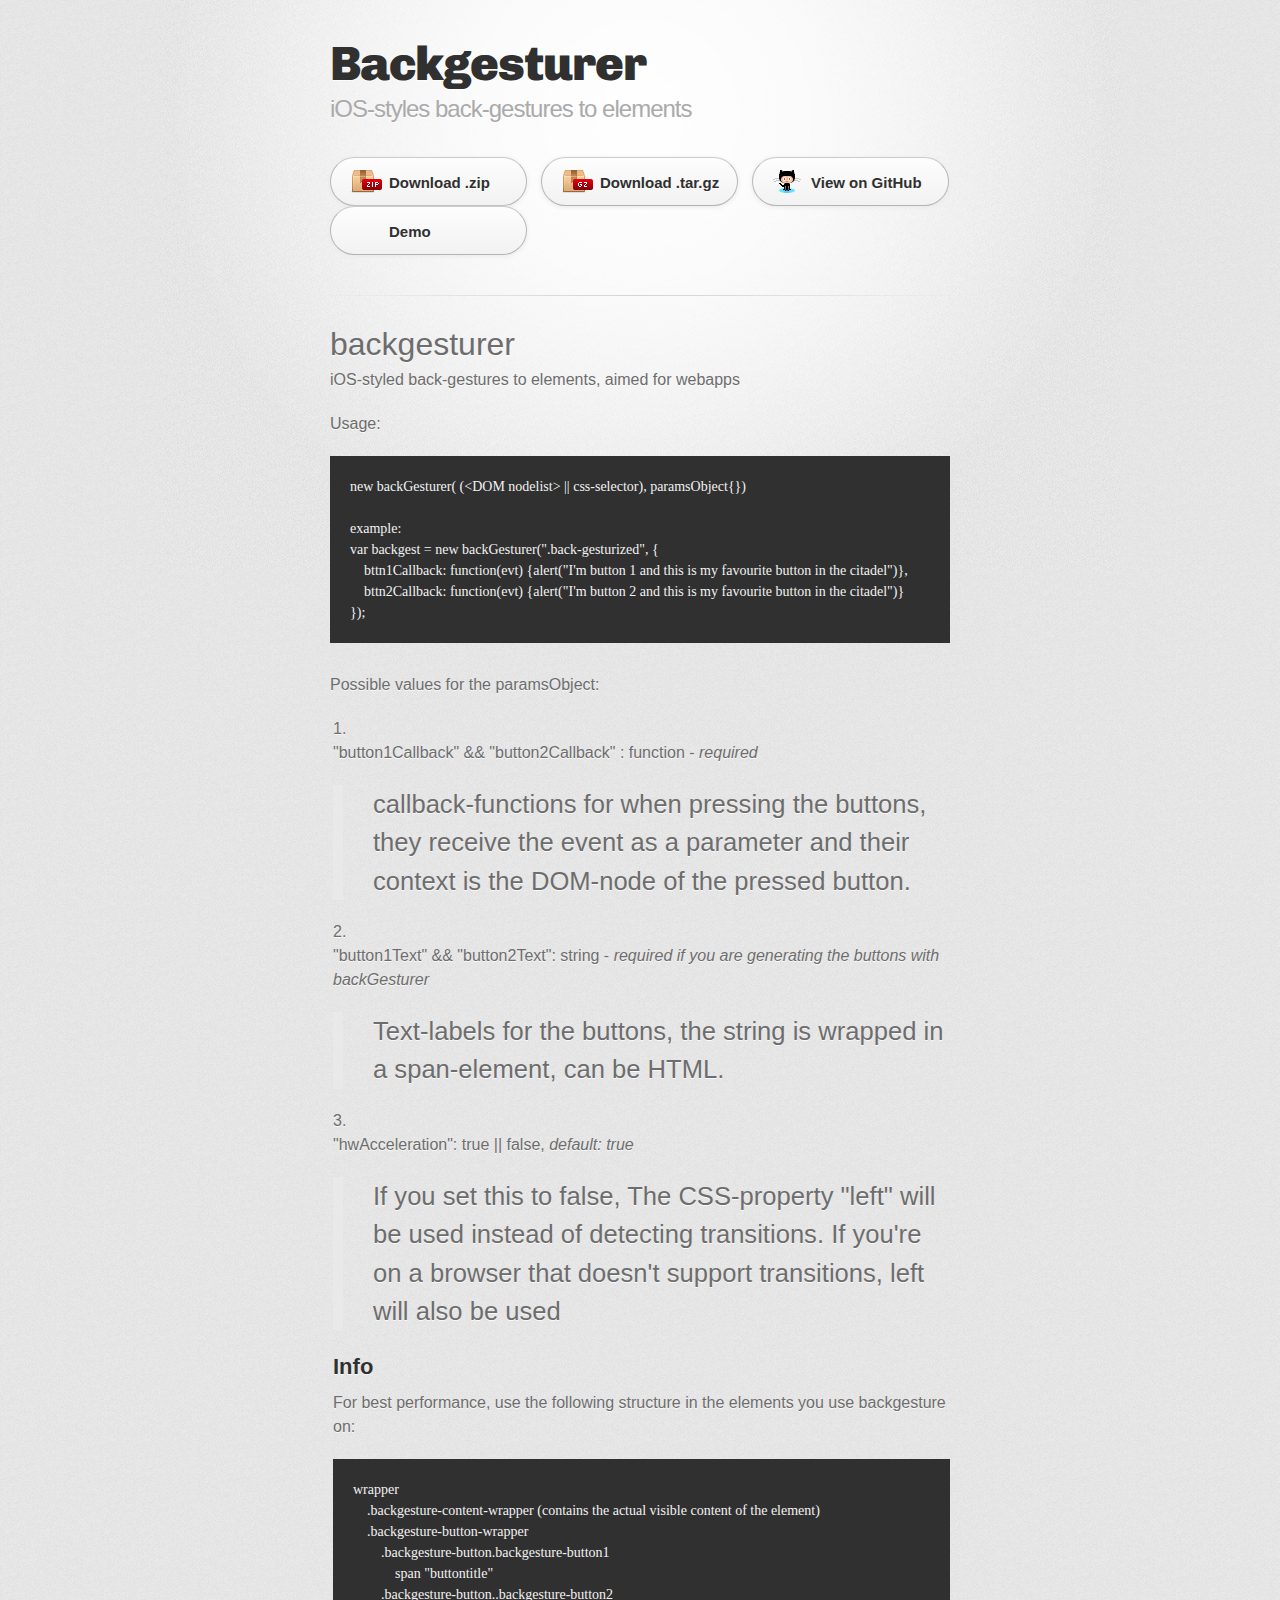
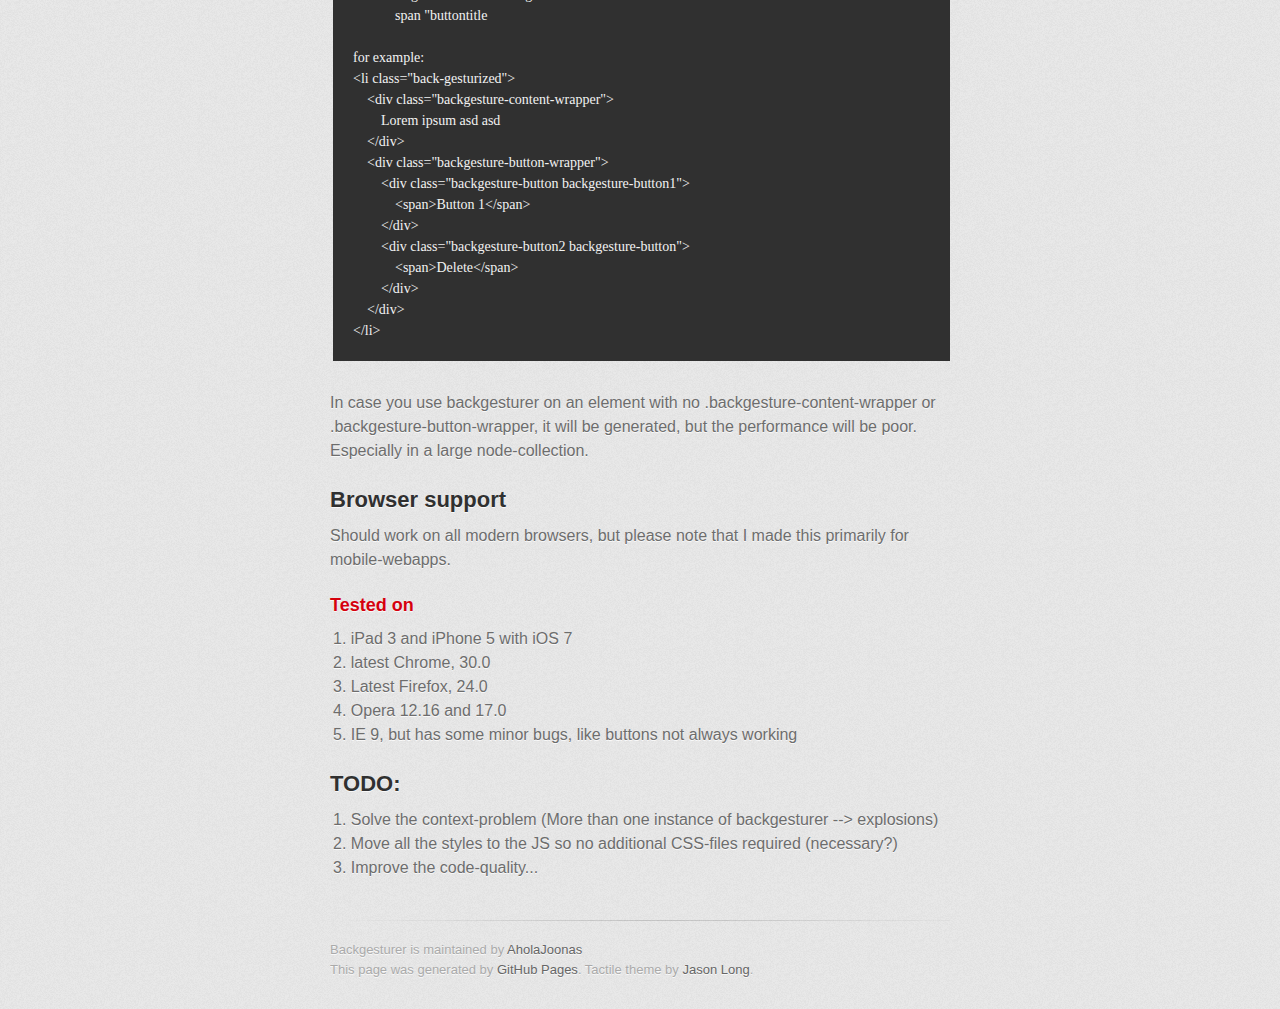
==== commit e03b1a19: "Setting up demo page" ====
--- a/index.html
+++ b/index.html
@@ -1,103 +1,140 @@
 <!DOCTYPE html>
 <html>
-<head>
-	<meta charset="utf-8">
-	<title>Backgesturer Test</title>
-	<link rel="stylesheet" href="stylesheets/backgesturer.css"></link>
-	<link rel="stylesheet" href="stylesheets/test.css"></link>
-</head>
-<body>
-	<h2>A list with both cotentwrapper and buttonwrapper premade</h2>
-	<ul>
-		<li class="back-gesturized">
-			<div class="backgesture-content-wrapper">Lorem ipsum dolor sit amet, consectetur adipisicing elit. Modi, in, nostrum, sapiente, possimus hic velit commodi aperiam molestias ab quia eligendi porro aliquid iusto dolore a similique expedita maxime enim.</div>
-			<div class="backgesture-button-wrapper"><div class="backgesture-button backgesture-button1"><span>Button 1</span></div><div class="backgesture-button2 backgesture-button"><span>Delete</span></div></div>
-		</li>
-		<li class="back-gesturized">
-			<div class="backgesture-content-wrapper">Adipisci, placeat, soluta, voluptatum, a earum consequatur nobis ex quasi tenetur ducimus laboriosam veniam quisquam dolore velit officiis quis non vero distinctio sed eum illum hic voluptates autem inventore praesentium.</div>
-			<div class="backgesture-button-wrapper"><div class="backgesture-button backgesture-button1"><span>Button 1</span></div><div class="backgesture-button2 backgesture-button"><span>Delete</span></div></div>
-		</li>
-		<li class="back-gesturized">
-			<div class="backgesture-content-wrapper">Ipsam, similique, adipisci, doloribus aliquam impedit nostrum fugit obcaecati dolorem iusto enim minus repellat vitae incidunt reprehenderit nihil! Nihil deserunt porro alias facere consequatur distinctio laborum blanditiis iusto recusandae beatae!</div>
-			<div class="backgesture-button-wrapper"><div class="backgesture-button backgesture-button1"><span>Button 1</span></div><div class="backgesture-button2 backgesture-button"><span>Delete</span></div></div>
-		</li>
-		<li class="back-gesturized">
-			<div class="backgesture-content-wrapper">Magnam, earum veritatis dignissimos maiores saepe quaerat amet fugit modi impedit mollitia. Tempora, ullam, quas, porro dolores autem dolore nam quibusdam saepe maiores hic repudiandae incidunt adipisci dicta minus enim!</div>
-			<div class="backgesture-button-wrapper"><div class="backgesture-button backgesture-button1"><span>Button 1</span></div><div class="backgesture-button2 backgesture-button"><span>Delete</span></div></div>
-		</li>
-		<li class="back-gesturized">
-			<div class="backgesture-content-wrapper">Pariatur, minima, officiis deleniti vitae expedita magni ipsum iste aliquid molestiae rem fuga maxime optio nam autem impedit maiores commodi perspiciatis architecto necessitatibus repellat accusantium recusandae voluptatem fugiat fugit dolores!</div>
-			<div class="backgesture-button-wrapper"><div class="backgesture-button backgesture-button1"><span>Button 1</span></div><div class="backgesture-button2 backgesture-button"><span>Delete</span></div></div>
-		</li>
-	</ul>
-	<button class='test-reveal reveal1'>Reveal</button>
-	<button class='test-reveal reveal-wave'>Reveal wave</button>
-	<button class='test-reveal reveal-unreveal1'>Reveal + unreveal</button>
-	<button class='test-reveal reveal-unreveal-wave'>Reveal + unreveal wave</button>
-<h2>A second instance of backgesturer</h2>
-	<ul>
-		<li class="back-gesturized-too">
-			<div class="backgesture-content-wrapper">Lorem ipsum dolor sit amet, consectetur adipisicing elit. Modi, in, nostrum, sapiente, possimus hic velit commodi aperiam molestias ab quia eligendi porro aliquid iusto dolore a similique expedita maxime enim.</div>
-		</li>
-		<li class="back-gesturized-too">
-			<div class="backgesture-content-wrapper">Adipisci, placeat, soluta, voluptatum, a earum consequatur nobis ex quasi tenetur ducimus laboriosam veniam quisquam dolore velit officiis quis non vero distinctio sed eum illum hic voluptates autem inventore praesentium.</div>
-		</li>
-		<li class="back-gesturized-too">
-			<div class="backgesture-content-wrapper">Ipsam, similique, adipisci, doloribus aliquam impedit nostrum fugit obcaecati dolorem iusto enim minus repellat vitae incidunt reprehenderit nihil! Nihil deserunt porro alias facere consequatur distinctio laborum blanditiis iusto recusandae beatae!</div>
-		</li>
-		<li class="back-gesturized-too">
-			<div class="backgesture-content-wrapper">Magnam, earum veritatis dignissimos maiores saepe quaerat amet fugit modi impedit mollitia. Tempora, ullam, quas, porro dolores autem dolore nam quibusdam saepe maiores hic repudiandae incidunt adipisci dicta minus enim!</div>
-		</li>
-		<li class="back-gesturized-too">
-			<div class="backgesture-content-wrapper">Pariatur, minima, officiis deleniti vitae expedita magni ipsum iste aliquid molestiae rem fuga maxime optio nam autem impedit maiores commodi perspiciatis architecto necessitatibus repellat accusantium recusandae voluptatem fugiat fugit dolores!</div>
-		</li>
-	</ul>
-	
-<h2>A third instance inside of an iScroll</h2>
-<div id="iscroll-wrapper">
-    <ul>
-        <li class="back-gesturized-three">
-            <div class="backgesture-content-wrapper">Lorem ipsum dolor sit amet, consectetur adipisicing elit. Modi, in, nostrum, sapiente, possimus hic velit commodi aperiam molestias ab quia eligendi porro aliquid iusto dolore a similique expedita maxime enim.</div>
-            <div class="backgesture-button-wrapper"><div class="backgesture-button backgesture-button1"><span>button222222222</span></div><div class="backgesture-button2 backgesture-button"><span>Delete</span></div></div>
-        </li>
-        <li class="back-gesturized-three">
-            <div class="backgesture-content-wrapper">Adipisci, placeat, soluta, voluptatum, a earum consequatur nobis ex quasi tenetur ducimus laboriosam veniam quisquam dolore velit officiis quis non vero distinctio sed eum illum hic voluptates autem inventore praesentium.</div>
-            <div class="backgesture-button-wrapper"><div class="backgesture-button backgesture-button1"><span>button222222222</span></div><div class="backgesture-button2 backgesture-button"><span>Delete</span></div></div>
-        </li>
-        <li class="back-gesturized-three">
-            <div class="backgesture-content-wrapper">Ipsam, similique, adipisci, doloribus aliquam impedit nostrum fugit obcaecati dolorem iusto enim minus repellat vitae incidunt reprehenderit nihil! Nihil deserunt porro alias facere consequatur distinctio laborum blanditiis iusto recusandae beatae!</div>
-            <div class="backgesture-button-wrapper"><div class="backgesture-button backgesture-button1"><span>button222222222</span></div><div class="backgesture-button2 backgesture-button"><span>Delete</span></div></div>
-        </li>
-        <li class="back-gesturized-three">
-            <div class="backgesture-content-wrapper">Magnam, earum veritatis dignissimos maiores saepe quaerat amet fugit modi impedit mollitia. Tempora, ullam, quas, porro dolores autem dolore nam quibusdam saepe maiores hic repudiandae incidunt adipisci dicta minus enim!</div>
-            <div class="backgesture-button-wrapper"><div class="backgesture-button backgesture-button1"><span>button222222222</span></div><div class="backgesture-button2 backgesture-button"><span>Delete</span></div></div>
-        </li>
-        <li class="back-gesturized-three">
-            <div class="backgesture-content-wrapper">Pariatur, minima, officiis deleniti vitae expedita magni ipsum iste aliquid molestiae rem fuga maxime optio nam autem impedit maiores commodi perspiciatis architecto necessitatibus repellat accusantium recusandae voluptatem fugiat fugit dolores!</div>
-            <div class="backgesture-button-wrapper"><div class="backgesture-button backgesture-button1"><span>button2222222222</span></div><div class="backgesture-button2 backgesture-button"><span>Delete</span></div></div>
-        </li>
-    </ul>
-</div>
-	
-	<h2> Single element with no existing buttons </h2>
-	<div class="back-gesturized">
-		<div class="backgesture-content-wrapper">
-			<p>Lorem ipsum dolor sit amet, consectetur adipisicing elit. Sapiente, reprehenderit, ipsa, repellat, reiciendis adipisci a ab vel odit provident doloremque optio hic quia cupiditate corporis alias et iure magnam dolorum.</p>
-		</div> 
-	</div>
+  <head>
+    <meta charset='utf-8'>
+    <meta http-equiv="X-UA-Compatible" content="chrome=1">
+    <link href='https://fonts.googleapis.com/css?family=Chivo:900' rel='stylesheet' type='text/css'>
+    <link rel="stylesheet" type="text/css" href="stylesheets/stylesheet.css" media="screen" />
+    <link rel="stylesheet" type="text/css" href="stylesheets/pygment_trac.css" media="screen" />
+    <link rel="stylesheet" type="text/css" href="stylesheets/print.css" media="print" />
+    <!--[if lt IE 9]>
+    <script src="//html5shiv.googlecode.com/svn/trunk/html5.js"></script>
+    <![endif]-->
+    <title>Backgesturer by AholaJoonas</title>
+  </head>
 
-	<h2> Single element with pre-existing content and no buttons or contentwraper</h2>
-	<div class="back-gesturized">
-		<p>Lorem ipsum dolor sit amet, consectetur adipisicing elit. Sapiente, reprehenderit, ipsa, repellat, reiciendis adipisci a ab vel odit provident doloremque optio hic quia cupiditate corporis alias et iure magnam dolorum.</p>
-	</div>
+  <body>
+    <div id="container">
+      <div class="inner">
 
+        <header>
+          <h1>Backgesturer</h1>
+          <h2>iOS-styles back-gestures to elements</h2>
+        </header>
 
-	<h2> Single element with no pre-existing content and no buttons or contentwraper</h2>
-	<div class="back-gesturized">
-	</div>
-    <script type="text/javascript" src="../backgesturer.js"></script>
-    <script type="text/javascript" src="iScroll.js"></script>
-    <script type="text/javascript" src="test.js"></script>
-</body>
+        <section id="downloads" class="clearfix">
+          <a href="https://github.com/AholaJoonas/backgesturer/zipball/master" id="download-zip" class="button"><span>Download .zip</span></a>
+          <a href="https://github.com/AholaJoonas/backgesturer/tarball/master" id="download-tar-gz" class="button"><span>Download .tar.gz</span></a>
+          <a href="https://github.com/AholaJoonas/backgesturer" id="view-on-github" class="button"><span>View on GitHub</span></a>
+          <a href="test/index.html" id="view-demo" class="button"><span>Demo</span></a>
+        </section>
 
+        <hr>
+
+        <section id="main_content">
+          <h1>
+<a name="backgesturer" class="anchor" href="#backgesturer"><span class="octicon octicon-link"></span></a>backgesturer</h1>
+
+<p>iOS-styled back-gestures to elements, aimed for webapps</p>
+
+<p>Usage:</p>
+
+<pre><code>new backGesturer( (&lt;DOM nodelist&gt; || css-selector), paramsObject{})
+
+example:
+var backgest = new backGesturer(".back-gesturized", {
+    bttn1Callback: function(evt) {alert("I'm button 1 and this is my favourite button in the citadel")},
+    bttn2Callback: function(evt) {alert("I'm button 2 and this is my favourite button in the citadel")}
+}); 
+</code></pre>
+
+<p>Possible values for the paramsObject:</p>
+
+<ol>
+<li>
+<p>"button1Callback" &amp;&amp; "button2Callback" : function - <em>required</em> </p>
+
+<blockquote>
+<p>callback-functions for when pressing the buttons, they receive the event as a parameter and their context is the DOM-node of the pressed button.</p>
+</blockquote>
+</li>
+<li>
+<p>"button1Text" &amp;&amp; "button2Text": string - <em>required if you are generating the buttons with backGesturer</em></p>
+
+<blockquote>
+<p>Text-labels for the buttons, the string is wrapped in a span-element, can be HTML.</p>
+</blockquote>
+</li>
+<li>
+<p>"hwAcceleration": true || false,  <em>default: true</em></p>
+
+<blockquote>
+<p>If you set this to false, The CSS-property "left" will be used instead of detecting transitions.
+If you're on a browser that doesn't support transitions, left will also be used</p>
+</blockquote>
+
+<h2>
+<a name="info" class="anchor" href="#info"><span class="octicon octicon-link"></span></a>Info</h2>
+
+<p>For best performance, use the following structure in the elements you use backgesture on:</p>
+
+<pre><code>wrapper
+    .backgesture-content-wrapper (contains the actual visible content of the element)
+    .backgesture-button-wrapper
+        .backgesture-button.backgesture-button1
+            span "buttontitle"
+        .backgesture-button..backgesture-button2
+            span "buttontitle
+
+for example:
+&lt;li class="back-gesturized"&gt;
+    &lt;div class="backgesture-content-wrapper"&gt;
+        Lorem ipsum asd asd
+    &lt;/div&gt;
+    &lt;div class="backgesture-button-wrapper"&gt;
+        &lt;div class="backgesture-button backgesture-button1"&gt;
+            &lt;span&gt;Button 1&lt;/span&gt;
+        &lt;/div&gt;
+        &lt;div class="backgesture-button2 backgesture-button"&gt;
+            &lt;span&gt;Delete&lt;/span&gt;
+        &lt;/div&gt;
+    &lt;/div&gt;
+&lt;/li&gt;
+</code></pre>
+</li>
+</ol><p>In case you use backgesturer on an element with no .backgesture-content-wrapper or .backgesture-button-wrapper, it will be generated, but the performance will be poor. Especially in a large node-collection.</p>
+
+<h2>
+<a name="browser-support" class="anchor" href="#browser-support"><span class="octicon octicon-link"></span></a>Browser support</h2>
+
+<p>Should work on all modern browsers, but please note that I made this primarily for mobile-webapps.</p>
+
+<h3>
+<a name="tested-on" class="anchor" href="#tested-on"><span class="octicon octicon-link"></span></a>Tested on</h3>
+
+<ol>
+<li>iPad 3 and iPhone 5 with iOS 7</li>
+<li>latest Chrome, 30.0</li>
+<li>Latest Firefox, 24.0</li>
+<li>Opera 12.16 and 17.0</li>
+<li>IE 9, but has some minor bugs, like buttons not always working</li>
+</ol><h2>
+<a name="todo" class="anchor" href="#todo"><span class="octicon octicon-link"></span></a>TODO:</h2>
+
+<ol>
+<li>Solve the context-problem (More than one instance of backgesturer --&gt; explosions)</li>
+<li>Move all the styles to the JS so no additional CSS-files required (necessary?)</li>
+<li>Improve the code-quality...</li>
+</ol>
+        </section>
+
+        <footer>
+          Backgesturer is maintained by <a href="https://github.com/AholaJoonas">AholaJoonas</a><br>
+          This page was generated by <a href="http://pages.github.com">GitHub Pages</a>. Tactile theme by <a href="https://twitter.com/jasonlong">Jason Long</a>.
+        </footer>
+
+        
+      </div>
+    </div>
+  </body>
 </html>--- a/stylesheets/stylesheet.css
+++ b/stylesheets/stylesheet.css
@@ -0,0 +1,371 @@
+/* http://meyerweb.com/eric/tools/css/reset/ 
+   v2.0 | 20110126
+   License: none (public domain)
+*/
+html, body, div, span, applet, object, iframe,
+h1, h2, h3, h4, h5, h6, p, blockquote, pre,
+a, abbr, acronym, address, big, cite, code,
+del, dfn, em, img, ins, kbd, q, s, samp,
+small, strike, strong, sub, sup, tt, var,
+b, u, i, center,
+dl, dt, dd, ol, ul, li,
+fieldset, form, label, legend,
+table, caption, tbody, tfoot, thead, tr, th, td,
+article, aside, canvas, details, embed, 
+figure, figcaption, footer, header, hgroup, 
+menu, nav, output, ruby, section, summary,
+time, mark, audio, video {
+	margin: 0;
+	padding: 0;
+	border: 0;
+	font-size: 100%;
+	font: inherit;
+	vertical-align: baseline;
+}
+/* HTML5 display-role reset for older browsers */
+article, aside, details, figcaption, figure, 
+footer, header, hgroup, menu, nav, section {
+	display: block;
+}
+body {
+	line-height: 1;
+}
+ol, ul {
+	list-style: none;
+}
+blockquote, q {
+	quotes: none;
+}
+blockquote:before, blockquote:after,
+q:before, q:after {
+	content: '';
+	content: none;
+}
+table {
+	border-collapse: collapse;
+	border-spacing: 0;
+}
+
+/* LAYOUT STYLES */
+body {
+  font-size: 1em;
+  line-height: 1.5; 
+  background: #e7e7e7 url(../images/body-bg.png) 0 0 repeat;
+  font-family: 'Helvetica Neue', Helvetica, Arial, serif;
+  text-shadow: 0 1px 0 rgba(255, 255, 255, 0.8);
+  color: #6d6d6d;
+}
+
+a {
+  color: #d5000d;
+}
+a:hover {
+  color: #c5000c;
+}
+
+header {
+  padding-top: 35px;
+  padding-bottom: 25px;
+}
+
+header h1 {
+  font-family: 'Chivo', 'Helvetica Neue', Helvetica, Arial, serif; font-weight: 900;
+  letter-spacing: -1px;
+  font-size: 48px;
+  color: #303030;
+  line-height: 1.2;
+}
+
+header h2 {
+  letter-spacing: -1px;
+  font-size: 24px;
+  color: #aaa;
+  font-weight: normal;
+  line-height: 1.3;
+}
+
+#container {
+  background: transparent url(../images/highlight-bg.jpg) 50% 0 no-repeat;
+  min-height: 595px;
+}
+
+.inner {
+  width: 620px;
+  margin: 0 auto;
+}
+
+#container .inner img {
+  max-width: 100%;
+}
+
+#downloads {
+  margin-bottom: 40px;
+}
+
+a.button {
+  -moz-border-radius: 30px;
+  -webkit-border-radius: 30px;                     
+  border-radius: 30px;
+  border-top: solid 1px #cbcbcb;
+  border-left: solid 1px #b7b7b7;
+  border-right: solid 1px #b7b7b7;
+  border-bottom: solid 1px #b3b3b3;
+  color: #303030;
+  line-height: 25px;
+  font-weight: bold;
+  font-size: 15px;
+  padding: 12px 8px 12px 8px;
+  display: block;
+  float: left;
+  width: 179px;
+  margin-right: 14px;  
+  background: #fdfdfd; /* Old browsers */
+  background: -moz-linear-gradient(top,  #fdfdfd 0%, #f2f2f2 100%); /* FF3.6+ */
+  background: -webkit-gradient(linear, left top, left bottom, color-stop(0%,#fdfdfd), color-stop(100%,#f2f2f2)); /* Chrome,Safari4+ */
+  background: -webkit-linear-gradient(top,  #fdfdfd 0%,#f2f2f2 100%); /* Chrome10+,Safari5.1+ */
+  background: -o-linear-gradient(top,  #fdfdfd 0%,#f2f2f2 100%); /* Opera 11.10+ */
+  background: -ms-linear-gradient(top,  #fdfdfd 0%,#f2f2f2 100%); /* IE10+ */
+  background: linear-gradient(top,  #fdfdfd 0%,#f2f2f2 100%); /* W3C */
+  filter: progid:DXImageTransform.Microsoft.gradient( startColorstr='#fdfdfd', endColorstr='#f2f2f2',GradientType=0 ); /* IE6-9 */
+  -webkit-box-shadow: 10px 10px 5px #888;
+  -moz-box-shadow: 10px 10px 5px #888;
+  box-shadow: 0px 1px 5px #e8e8e8;
+}
+a.button:hover {
+  border-top: solid 1px #b7b7b7;
+  border-left: solid 1px #b3b3b3;
+  border-right: solid 1px #b3b3b3;
+  border-bottom: solid 1px #b3b3b3;
+  background: #fafafa; /* Old browsers */
+  background: -moz-linear-gradient(top,  #fdfdfd 0%, #f6f6f6 100%); /* FF3.6+ */
+  background: -webkit-gradient(linear, left top, left bottom, color-stop(0%,#fdfdfd), color-stop(100%,#f6f6f6)); /* Chrome,Safari4+ */
+  background: -webkit-linear-gradient(top,  #fdfdfd 0%,#f6f6f6 100%); /* Chrome10+,Safari5.1+ */
+  background: -o-linear-gradient(top,  #fdfdfd 0%,#f6f6f6 100%); /* Opera 11.10+ */
+  background: -ms-linear-gradient(top,  #fdfdfd 0%,#f6f6f6 100%); /* IE10+ */
+  background: linear-gradient(top,  #fdfdfd 0%,#f6f6f6, 100%); /* W3C */
+  filter: progid:DXImageTransform.Microsoft.gradient( startColorstr='#fdfdfd', endColorstr='#f6f6f6',GradientType=0 ); /* IE6-9 */
+}
+
+a.button span {
+  padding-left: 50px;
+  display: block;
+  height: 23px;
+}
+
+#download-zip span {
+  background: transparent url(../images/zip-icon.png) 12px 50% no-repeat;
+}
+#download-tar-gz span {
+  background: transparent url(../images/tar-gz-icon.png) 12px 50% no-repeat;
+}
+#view-on-github span {
+  background: transparent url(../images/octocat-icon.png) 12px 50% no-repeat;
+}
+#view-on-github {
+  margin-right: 0;
+}
+
+code, pre {
+  font-family: Monaco, "Bitstream Vera Sans Mono", "Lucida Console", Terminal;
+  color: #222;
+  margin-bottom: 30px;
+  font-size: 14px;
+}
+
+code {
+  background-color: #f2f2f2;
+  border: solid 1px #ddd;
+  padding: 0 3px;
+}
+
+pre {
+  padding: 20px;
+  background: #303030;
+  color: #f2f2f2;
+  text-shadow: none;
+  overflow: auto;
+}
+pre code {
+  color: #f2f2f2;
+  background-color: #303030;
+  border: none;
+  padding: 0;
+}
+
+ul, ol, dl {
+  margin-bottom: 20px;
+}
+
+
+/* COMMON STYLES */
+
+hr {
+  height: 1px;
+  line-height: 1px;
+  margin-top: 1em;
+  padding-bottom: 1em;
+  border: none;
+  background: transparent url('../images/hr.png') 50% 0 no-repeat;
+}
+
+strong {
+  font-weight: bold;
+}
+
+em {
+  font-style: italic;
+}
+
+table {
+  width: 100%;
+  border: 1px solid #ebebeb;
+}
+
+th {
+  font-weight: 500;
+}
+
+td {
+  border: 1px solid #ebebeb;
+  text-align: center; 
+  font-weight: 300;
+}
+
+form {
+  background: #f2f2f2;
+  padding: 20px;
+  
+}
+
+
+/* GENERAL ELEMENT TYPE STYLES */
+
+h1 {
+  font-size: 32px;
+} 
+
+h2 {
+  font-size: 22px;
+  font-weight: bold;
+  color: #303030;
+  margin-bottom: 8px;
+} 
+
+h3 {
+  color: #d5000d;
+  font-size: 18px;
+  font-weight: bold;
+  margin-bottom: 8px;
+} 
+ 
+h4 {
+  font-size: 16px;
+  color: #303030;
+  font-weight: bold;
+} 
+
+h5 {
+  font-size: 1em;
+  color: #303030;
+} 
+
+h6 {
+  font-size: .8em;
+  color: #303030;
+} 
+
+p {
+  font-weight: 300;
+  margin-bottom: 20px;
+}
+ 
+a {
+  text-decoration: none;
+}
+
+p a {
+  font-weight: 400;
+}
+
+blockquote {
+  font-size: 1.6em;
+  border-left: 10px solid #e9e9e9;
+  margin-bottom: 20px;
+  padding: 0 0 0 30px;
+}
+
+ul li {
+  list-style: disc inside;
+  padding-left: 20px;
+}
+
+ol li {
+  list-style: decimal inside;
+  padding-left: 3px;
+}
+
+dl dt {
+  color: #303030;
+}
+
+footer {
+  background: transparent url('../images/hr.png') 0 0 no-repeat;
+  margin-top: 40px;
+  padding-top: 20px;
+  padding-bottom: 30px;
+  font-size: 13px;
+  color: #aaa;
+}
+
+footer a {
+  color: #666;
+}
+footer a:hover {
+  color: #444;
+}
+
+/* MISC */
+.clearfix:after {
+  clear: both;
+  content: '.';
+  display: block;
+  visibility: hidden;
+  height: 0;
+}
+
+.clearfix {display: inline-block;}
+* html .clearfix {height: 1%;}
+.clearfix {display: block;}
+
+/* #Media Queries
+================================================== */
+
+/* Smaller than standard 960 (devices and browsers) */
+@media only screen and (max-width: 959px) {}
+
+/* Tablet Portrait size to standard 960 (devices and browsers) */
+@media only screen and (min-width: 768px) and (max-width: 959px) {}
+
+/* All Mobile Sizes (devices and browser) */
+@media only screen and (max-width: 767px) {
+  header {
+    padding-top: 10px;
+    padding-bottom: 10px;
+  }
+  #downloads {
+    margin-bottom: 25px;
+  }
+  #download-zip, #download-tar-gz {
+    display: none;
+  }
+  .inner {
+    width: 94%;
+    margin: 0 auto;
+  }
+}
+
+/* Mobile Landscape Size to Tablet Portrait (devices and browsers) */
+@media only screen and (min-width: 480px) and (max-width: 767px) {}
+
+/* Mobile Portrait Size to Mobile Landscape Size (devices and browsers) */
+@media only screen and (max-width: 479px) {}
--- a/stylesheets/pygment_trac.css
+++ b/stylesheets/pygment_trac.css
@@ -0,0 +1,69 @@
+.highlight  { background: #ffffff; }
+.highlight .c { color: #999988; font-style: italic } /* Comment */
+.highlight .err { color: #a61717; background-color: #e3d2d2 } /* Error */
+.highlight .k { font-weight: bold } /* Keyword */
+.highlight .o { font-weight: bold } /* Operator */
+.highlight .cm { color: #999988; font-style: italic } /* Comment.Multiline */
+.highlight .cp { color: #999999; font-weight: bold } /* Comment.Preproc */
+.highlight .c1 { color: #999988; font-style: italic } /* Comment.Single */
+.highlight .cs { color: #999999; font-weight: bold; font-style: italic } /* Comment.Special */
+.highlight .gd { color: #000000; background-color: #ffdddd } /* Generic.Deleted */
+.highlight .gd .x { color: #000000; background-color: #ffaaaa } /* Generic.Deleted.Specific */
+.highlight .ge { font-style: italic } /* Generic.Emph */
+.highlight .gr { color: #aa0000 } /* Generic.Error */
+.highlight .gh { color: #999999 } /* Generic.Heading */
+.highlight .gi { color: #000000; background-color: #ddffdd } /* Generic.Inserted */
+.highlight .gi .x { color: #000000; background-color: #aaffaa } /* Generic.Inserted.Specific */
+.highlight .go { color: #888888 } /* Generic.Output */
+.highlight .gp { color: #555555 } /* Generic.Prompt */
+.highlight .gs { font-weight: bold } /* Generic.Strong */
+.highlight .gu { color: #800080; font-weight: bold; } /* Generic.Subheading */
+.highlight .gt { color: #aa0000 } /* Generic.Traceback */
+.highlight .kc { font-weight: bold } /* Keyword.Constant */
+.highlight .kd { font-weight: bold } /* Keyword.Declaration */
+.highlight .kn { font-weight: bold } /* Keyword.Namespace */
+.highlight .kp { font-weight: bold } /* Keyword.Pseudo */
+.highlight .kr { font-weight: bold } /* Keyword.Reserved */
+.highlight .kt { color: #445588; font-weight: bold } /* Keyword.Type */
+.highlight .m { color: #009999 } /* Literal.Number */
+.highlight .s { color: #d14 } /* Literal.String */
+.highlight .na { color: #008080 } /* Name.Attribute */
+.highlight .nb { color: #0086B3 } /* Name.Builtin */
+.highlight .nc { color: #445588; font-weight: bold } /* Name.Class */
+.highlight .no { color: #008080 } /* Name.Constant */
+.highlight .ni { color: #800080 } /* Name.Entity */
+.highlight .ne { color: #990000; font-weight: bold } /* Name.Exception */
+.highlight .nf { color: #990000; font-weight: bold } /* Name.Function */
+.highlight .nn { color: #555555 } /* Name.Namespace */
+.highlight .nt { color: #000080 } /* Name.Tag */
+.highlight .nv { color: #008080 } /* Name.Variable */
+.highlight .ow { font-weight: bold } /* Operator.Word */
+.highlight .w { color: #bbbbbb } /* Text.Whitespace */
+.highlight .mf { color: #009999 } /* Literal.Number.Float */
+.highlight .mh { color: #009999 } /* Literal.Number.Hex */
+.highlight .mi { color: #009999 } /* Literal.Number.Integer */
+.highlight .mo { color: #009999 } /* Literal.Number.Oct */
+.highlight .sb { color: #d14 } /* Literal.String.Backtick */
+.highlight .sc { color: #d14 } /* Literal.String.Char */
+.highlight .sd { color: #d14 } /* Literal.String.Doc */
+.highlight .s2 { color: #d14 } /* Literal.String.Double */
+.highlight .se { color: #d14 } /* Literal.String.Escape */
+.highlight .sh { color: #d14 } /* Literal.String.Heredoc */
+.highlight .si { color: #d14 } /* Literal.String.Interpol */
+.highlight .sx { color: #d14 } /* Literal.String.Other */
+.highlight .sr { color: #009926 } /* Literal.String.Regex */
+.highlight .s1 { color: #d14 } /* Literal.String.Single */
+.highlight .ss { color: #990073 } /* Literal.String.Symbol */
+.highlight .bp { color: #999999 } /* Name.Builtin.Pseudo */
+.highlight .vc { color: #008080 } /* Name.Variable.Class */
+.highlight .vg { color: #008080 } /* Name.Variable.Global */
+.highlight .vi { color: #008080 } /* Name.Variable.Instance */
+.highlight .il { color: #009999 } /* Literal.Number.Integer.Long */
+
+.type-csharp .highlight .k { color: #0000FF }
+.type-csharp .highlight .kt { color: #0000FF }
+.type-csharp .highlight .nf { color: #000000; font-weight: normal }
+.type-csharp .highlight .nc { color: #2B91AF }
+.type-csharp .highlight .nn { color: #000000 }
+.type-csharp .highlight .s { color: #A31515 }
+.type-csharp .highlight .sc { color: #A31515 }
--- a/stylesheets/print.css
+++ b/stylesheets/print.css
@@ -0,0 +1,226 @@
+html, body, div, span, applet, object, iframe,
+h1, h2, h3, h4, h5, h6, p, blockquote, pre,
+a, abbr, acronym, address, big, cite, code,
+del, dfn, em, img, ins, kbd, q, s, samp,
+small, strike, strong, sub, sup, tt, var,
+b, u, i, center,
+dl, dt, dd, ol, ul, li,
+fieldset, form, label, legend,
+table, caption, tbody, tfoot, thead, tr, th, td,
+article, aside, canvas, details, embed, 
+figure, figcaption, footer, header, hgroup, 
+menu, nav, output, ruby, section, summary,
+time, mark, audio, video {
+  margin: 0;
+  padding: 0;
+  border: 0;
+  font-size: 100%;
+  font: inherit;
+  vertical-align: baseline;
+}
+/* HTML5 display-role reset for older browsers */
+article, aside, details, figcaption, figure, 
+footer, header, hgroup, menu, nav, section {
+  display: block;
+}
+body {
+  line-height: 1;
+}
+ol, ul {
+  list-style: none;
+}
+blockquote, q {
+  quotes: none;
+}
+blockquote:before, blockquote:after,
+q:before, q:after {
+  content: '';
+  content: none;
+}
+table {
+  border-collapse: collapse;
+  border-spacing: 0;
+}
+body {
+  font-size: 13px;
+  line-height: 1.5; 
+  font-family: 'Helvetica Neue', Helvetica, Arial, serif;
+  color: #000;
+}
+
+a {
+  color: #d5000d;
+  font-weight: bold;
+}
+
+header {
+  padding-top: 35px;
+  padding-bottom: 10px;
+}
+
+header h1 {
+  font-weight: bold;
+  letter-spacing: -1px;
+  font-size: 48px;
+  color: #303030;
+  line-height: 1.2;
+}
+
+header h2 {
+  letter-spacing: -1px;
+  font-size: 24px;
+  color: #aaa;
+  font-weight: normal;
+  line-height: 1.3;
+}
+#downloads {
+  display: none;
+}
+#main_content {
+  padding-top: 20px;
+}
+
+code, pre {
+  font-family: Monaco, "Bitstream Vera Sans Mono", "Lucida Console", Terminal;
+  color: #222;
+  margin-bottom: 30px;
+  font-size: 12px;
+}
+
+code {
+  padding: 0 3px;
+}
+
+pre {
+  border: solid 1px #ddd;
+  padding: 20px;
+  overflow: auto;
+}
+pre code {
+  padding: 0;
+}
+
+ul, ol, dl {
+  margin-bottom: 20px;
+}
+
+
+/* COMMON STYLES */
+
+table {
+  width: 100%;
+  border: 1px solid #ebebeb;
+}
+
+th {
+  font-weight: 500;
+}
+
+td {
+  border: 1px solid #ebebeb;
+  text-align: center; 
+  font-weight: 300;
+}
+
+form {
+  background: #f2f2f2;
+  padding: 20px;
+  
+}
+
+
+/* GENERAL ELEMENT TYPE STYLES */
+
+h1 {
+  font-size: 2.8em;
+} 
+
+h2 {
+  font-size: 22px;
+  font-weight: bold;
+  color: #303030;
+  margin-bottom: 8px;
+} 
+
+h3 {
+  color: #d5000d;
+  font-size: 18px;
+  font-weight: bold;
+  margin-bottom: 8px;
+} 
+ 
+h4 {
+  font-size: 16px;
+  color: #303030;
+  font-weight: bold;
+} 
+
+h5 {
+  font-size: 1em;
+  color: #303030;
+} 
+
+h6 {
+  font-size: .8em;
+  color: #303030;
+} 
+
+p {
+  font-weight: 300;
+  margin-bottom: 20px;
+}
+ 
+a {
+  text-decoration: none;
+}
+
+p a {
+  font-weight: 400;
+}
+
+blockquote {
+  font-size: 1.6em;
+  border-left: 10px solid #e9e9e9;
+  margin-bottom: 20px;
+  padding: 0 0 0 30px;
+}
+
+ul li {
+  list-style: disc inside;
+  padding-left: 20px;
+}
+
+ol li {
+  list-style: decimal inside;
+  padding-left: 3px;
+}
+
+dl dd {
+  font-style: italic;
+  font-weight: 100;
+}
+
+footer {
+  margin-top: 40px;
+  padding-top: 20px;
+  padding-bottom: 30px;
+  font-size: 13px;
+  color: #aaa;
+}
+
+footer a {
+  color: #666;
+}
+
+/* MISC */
+.clearfix:after {
+  clear: both;
+  content: '.';
+  display: block;
+  visibility: hidden;
+  height: 0;
+}
+
+.clearfix {display: inline-block;}
+* html .clearfix {height: 1%;}
+.clearfix {display: block;}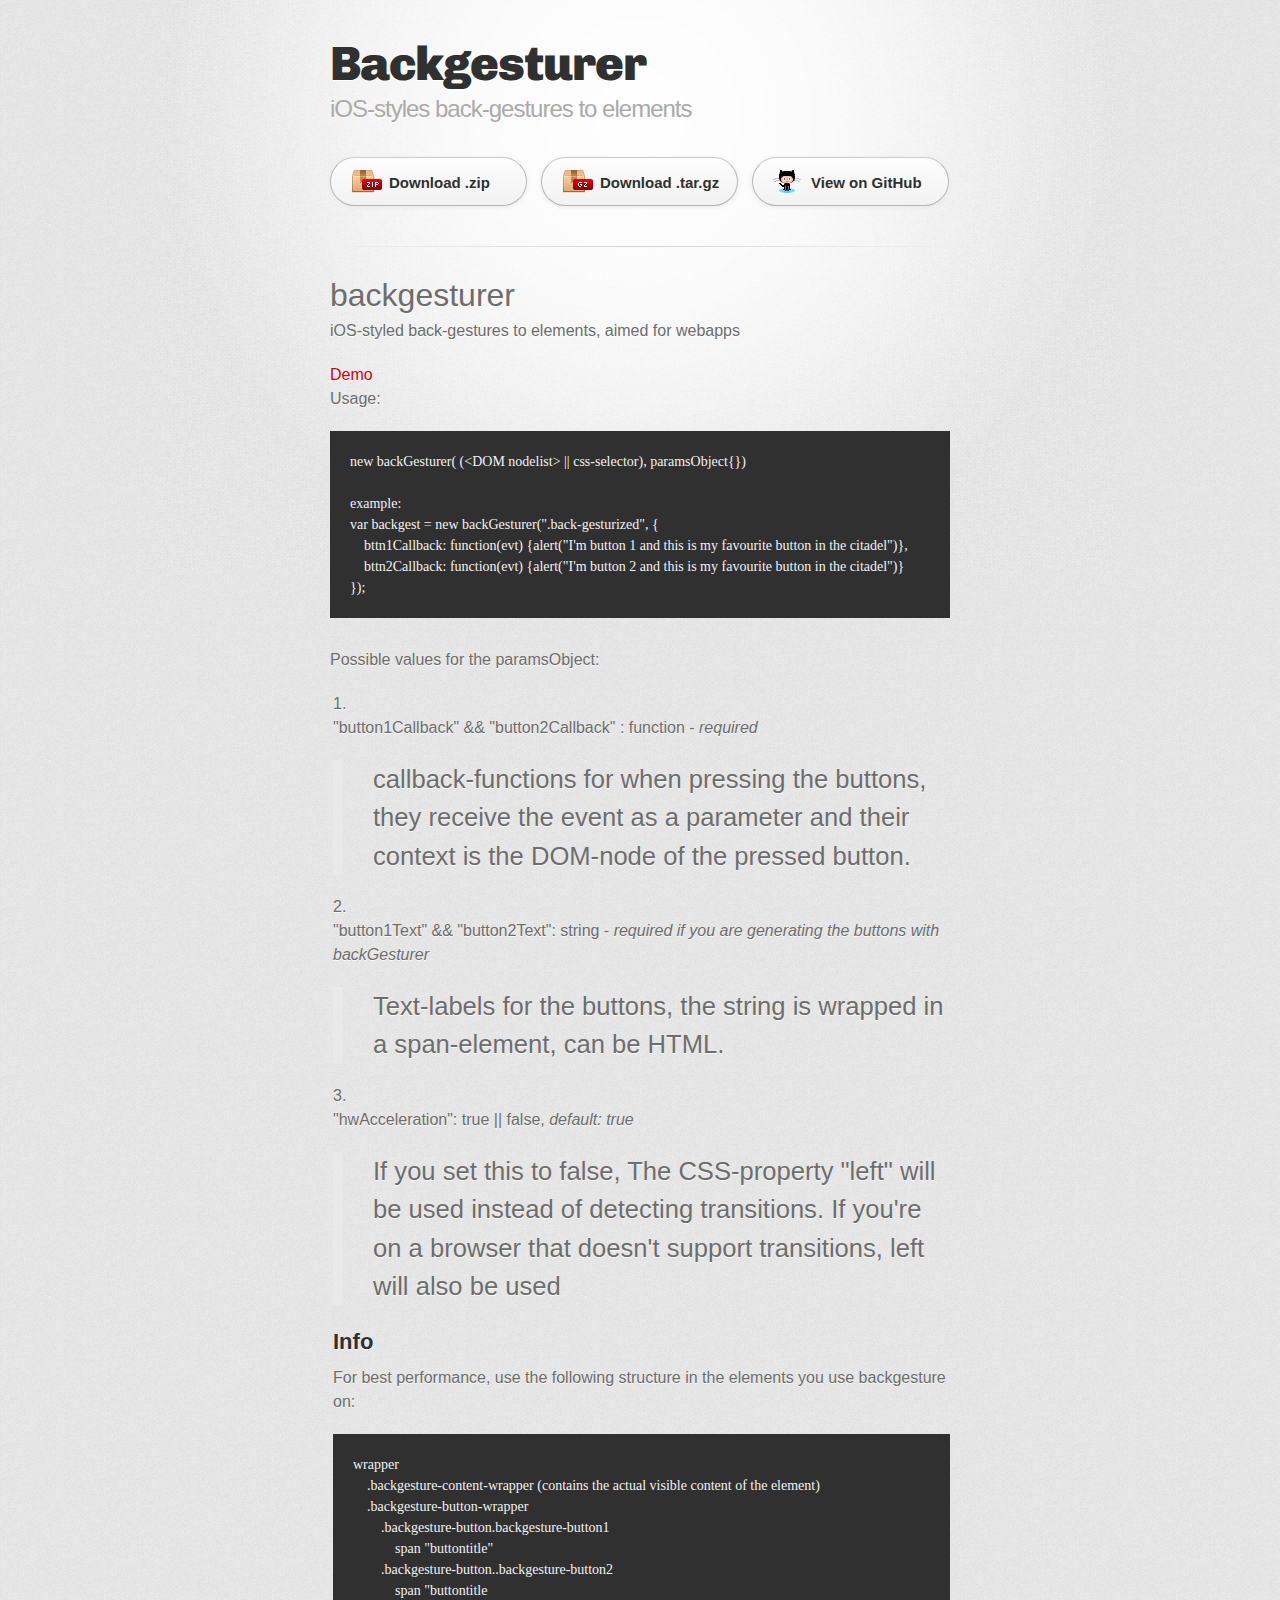
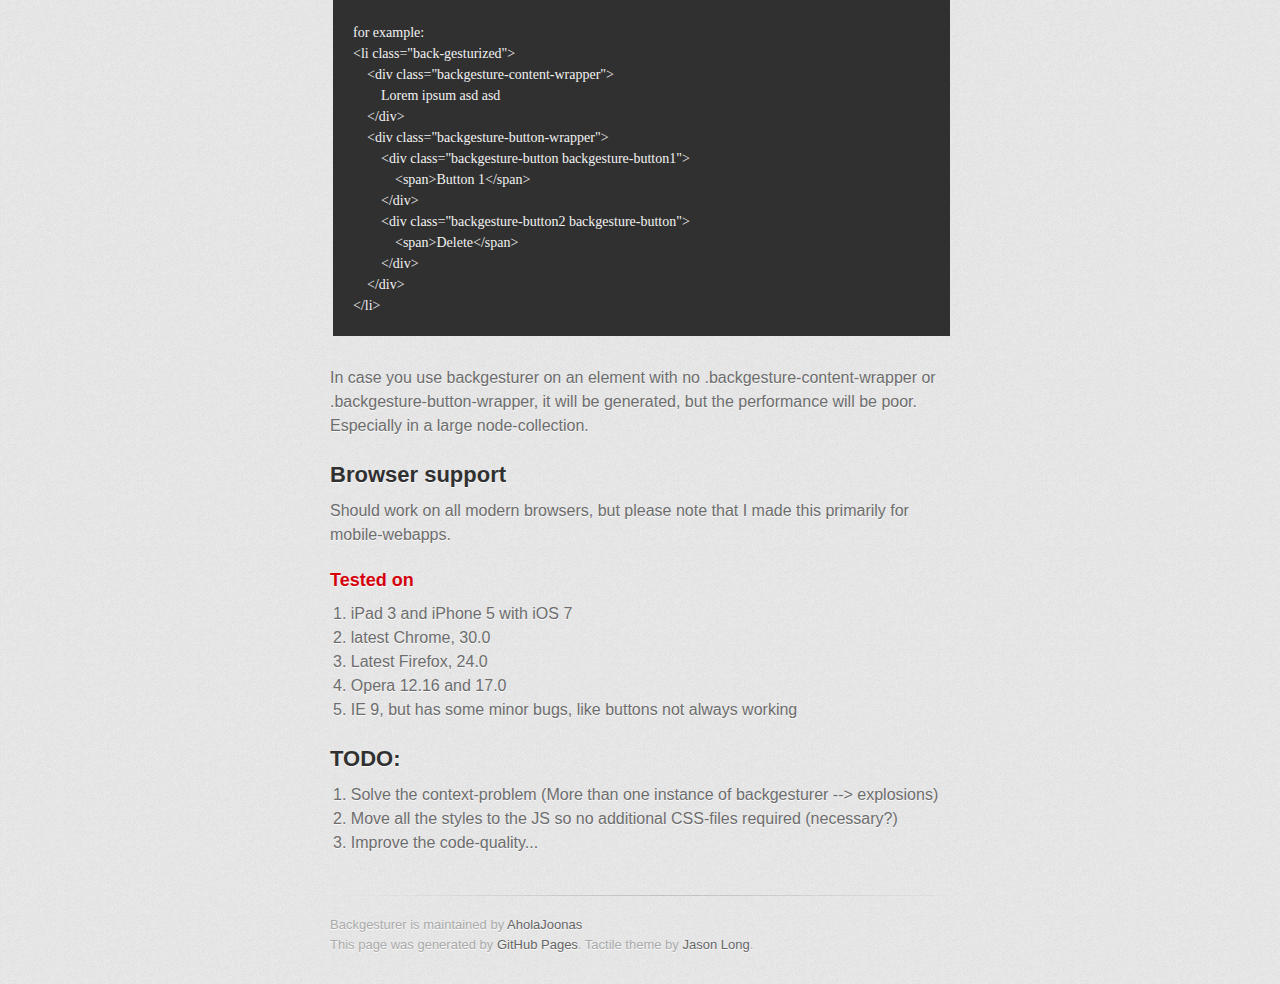
==== commit 0deb31ac: "added demo page" ====
--- a/index.html
+++ b/index.html
@@ -26,7 +26,7 @@
           <a href="https://github.com/AholaJoonas/backgesturer/zipball/master" id="download-zip" class="button"><span>Download .zip</span></a>
           <a href="https://github.com/AholaJoonas/backgesturer/tarball/master" id="download-tar-gz" class="button"><span>Download .tar.gz</span></a>
           <a href="https://github.com/AholaJoonas/backgesturer" id="view-on-github" class="button"><span>View on GitHub</span></a>
-          <a href="test/index.html" id="view-demo" class="button"><span>Demo</span></a>
+
         </section>
 
         <hr>
@@ -36,7 +36,9 @@
 <a name="backgesturer" class="anchor" href="#backgesturer"><span class="octicon octicon-link"></span></a>backgesturer</h1>
 
 <p>iOS-styled back-gestures to elements, aimed for webapps</p>
+ <a href="test/index.html" id="view-demo" ><span>Demo</span></a>
 
+<br/>
 <p>Usage:</p>
 
 <pre><code>new backGesturer( (&lt;DOM nodelist&gt; || css-selector), paramsObject{})
